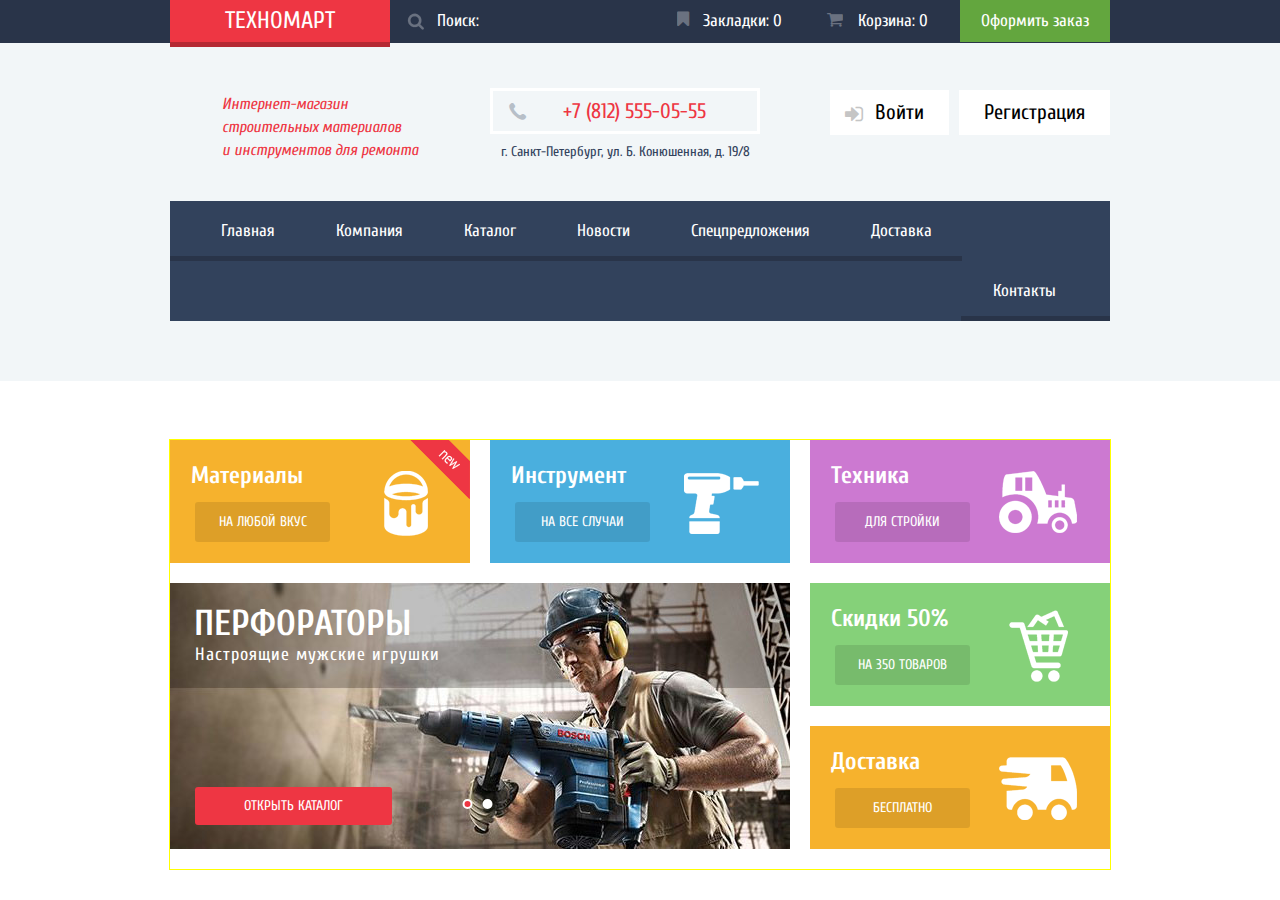
==== index.html @ 1c97a92c "Finished slider" ====
<!DOCTYPE html>
<html lang="ru">
<head>
	<meta charset="UTF-8">
	<link rel="stylesheet" href="css/style.css">
	<link rel="stylesheet" href="icons/css/icons.css">
	<link href="https://fonts.googleapis.com/css?family=Cuprum:400,400i,700&amp;subset=cyrillic" rel="stylesheet"> 
	<title>Technomart</title>
</head>
<body>
	<header class="page-header">
		<div class="header-top">
			<div class="container clearfix">
				<div class="logo"><a class="btn-red">ТЕХНОМАРТ</a></div>
				<div class="search">
					<form action="http://echo.htmlacademy.ru" method="get">
						<input type="search" name="search" placeholder="Поиск:">
					</form>
				</div>
				<div class="order fr-item"><a href="#">Оформить заказ</a></div>
				<div class="cart fr-item"><a href="#">Корзина: 0</a></div>
				<div class="bookmarks fr-item"><a href="#">Закладки: 0</a></div>
			</div>
		</div>
		<div class="header-bottom">
			<div class="container">
				<div class="header-middle clearfix">
					<div class="header-description">
						<p>Интернет-магазин строительных материалов <br> и инструментов для ремонта</p>
					</div>
					<div class="header-contacts">
						<div class="phone">+7 (812) 555-05-55</div>
						<div class="adress">г. Санкт-Петербург, ул. Б. Конюшенная, д. 19/8</div>
					</div>
					<div class="user-block clearfix">
						<a href="#" class="login">Войти</a>
						<a href="#" class="registration">Регистрация</a>
					</div>
				</div>
				<nav class="main-menu">
					<ul class="clearfix">
						<li><a href="#">Главная</a></li>
						<li><a href="#">Компания</a></li>
						<li><a href="#">Каталог</a></li>
						<li><a href="#">Новости</a></li>
						<li><a href="#">Спецпредложения</a></li>
						<li><a href="#">Доставка</a></li>
						<li><a href="#">Контакты</a></li>
					</ul>
				</nav>
			</div>
		</div>
	</header>
	<main>
		<div class="container">
			<div class="content-items">
				<div class="content-item item-materials new">
					<h3 class="item-title">Материалы</h3>
					<a href="#" class="btn-items">На любой вкус</a>
				</div>
				<div class="content-item item-tools">
					<h3 class="item-title">Инструмент</h3>
					<a href="#" class="btn-items">На все случаи</a>
				</div>
				<div class="content-item item-machinery">
					<h3 class="item-title">Техника</h3>
					<a href="#" class="btn-items">Для стройки</a>
				</div>
				<div class="clearfix">
					<div class="slider">
						<input type="radio" name="slider" id="slider-1" checked>
						<div class="slider-block slider-1">
							<h3 class="slider-title">Перфораторы</h3>
							<div class="slider-description">Настpоящие мужские игрушки</div>
							<a href="#" class="btn-red btn-catalog">Открыть каталог</a>
						</div>
						<input type="radio" name="slider" id="slider-2">
						<div class="slider-block slider-2">
							<h3 class="slider-title">Дрели</h3>
							<div class="slider-description">Соседям на радость</div>
							<a href="#" class="btn-red btn-catalog">Открыть каталог</a>
						</div>
						<div class="slider-controls">
							<label class="label-1" for="slider-1"></label>
							<label class="label-2" for="slider-2"></label>
						</div>
					</div>
					<div class="content-right">
						<div class="content-item item-discounts">
							<h3 class="item-title">Скидки 50%</h3>
							<a href="#" class="btn-items">На 350 товаров</a>
						</div>
						<div class="content-item item-delivery">
							<h3 class="item-title">Доставка</h3>
							<a href="#" class="btn-items">Бесплатно</a>
						</div>
					</div>
				</div>
			</div>
		</div>
	</main>
</body>
</html>
---- css/style.css ----
body {
	font-family: "Cuprum", "Arial", sans-serif;
	margin: 0;
}

* {
	box-sizing: border-box;
}

i {font-size: 16px;}

.clearfix::after {
	content: "";
	display: table;
	clear: both;
}

.container {
	width: 960px;
	padding: 0 10px;
	margin: 0 auto;
}

.header-top {
	background-color: #293449;
	color: #fff;
	font-size: 17px;
	line-height: 42px;
}

.header-top a {
	display: block;
	color: #fff;
	text-decoration: none;
}

.logo {
	float: left;
}

.logo a {
	position: relative;
	font-size: 24px;
	line-height: 42px;
	width: 220px;
}

.btn-red {
	display: block;
	text-decoration: none;
	background-color: #ee3643;
	color: #fff;
	text-transform: uppercase;
	text-align: center;
	vertical-align: middle;
}

.btn-red:hover {
	background-color: #ca2c37;
}

.btn-red:active {
	background-color: #ba2732;
}

.logo a::after {
	content: "";
	position: absolute;
	left: 0;
	bottom: -5px;
	height: 5px;
	width: 100%;
	background-color: #b52933;
}

.logo a:hover:after {
	background-color: #9a212a;
}

.logo a:active:after {
	background-color: #8e1e26;
}

::-webkit-input-placeholder {color:#fff; font-family: "Cuprum", "Arial", sans-serif; font-size: 17px;}
::-moz-placeholder          {color:#fff; font-family: "Cuprum", "Arial", sans-serif; font-size: 17px;}
:-moz-placeholder           {color:#fff; font-family: "Cuprum", "Arial", sans-serif; font-size: 17px;}
:-ms-input-placeholder      {color:#fff; font-family: "Cuprum", "Arial", sans-serif; font-size: 17px;}

.search {
	position: relative;
	float: left;
	width: 270px;
	font-size: 17px;
	line-height: 42px;
}

.search input {
	background-color: #293449;
	background-image: url(../img/icon-search.png);
	background-repeat: no-repeat;
	background-position: 17px 12px;
	color: #fff;
	border: none;
	padding-left: 47px;
	width: 100%;
	line-height: 40px;
}

.search input:hover {
	background-color: #212a3a;
	background-image: url(../img/icon-search-hover.png);
}

.search input:focus {
	background-color: #fff;
	background-image: url(../img/icon-search-focus.png);
	color:#000;
}

.fr-item {
	float: right;
	width: 150px;
}

.fr-item a {
	padding-left: 43px;
	position: relative;
}

.cart a {
	padding-left: 48px;
}

.fr-item a:hover {
	background-color: #212a3a;
}

.fr-item a:active {
	color: #8b8e94;
	background-color: #161d29; 
}

.fr-item a::before {
	font-family: icons;
	content: "";
	position: absolute;
	left: 17px;
	top: 50%;
	transform: translateY(-53%);
	opacity: 0.3;
}

.fr-item a:hover:before {
	opacity: 1;
}

.fr-item a:active:before {
	opacity: 0.5;
}

.cart a::before {
	content: "\e802";
}

.bookmarks a::before {
	content: "\e801";
}

.order a {
	background-color: #63a63e;
	text-align: center;
	padding: 0;
}

.order a:hover {
	background-color: #5fbb2d;
}

.order a:active {
	background-color: #518534;
	color: #a4bf94;
}

.header-bottom {
	background-color: #f2f6f8;
	padding-bottom: 60px;
}

.header-middle {
	padding: 50px 0px 39px 52px;
}

.header-description {
	float: left;
	width: 205px;
	color: #ee3643;
	font-style: italic;
	line-height: 23px;
	font-size: 16px;
	margin-right: 63px;
}

.header-description p {
	margin: 0;
}

.header-contacts {
	float: left;
	width: 270px;
	margin-top: -5px;
}

.header-contacts .phone {
	position: relative;
	font-size: 21px;
	color: #ee3643;
	line-height: 40px;
	border: 3px solid #fff;
	padding-left: 70px;
}

.header-contacts .phone::before {
	position: absolute;
	top: 50%;
	transform: translateY(-50%) rotate(90deg);
	left: 15px;
	font-family: icons;
	content: "\e803";
	color: #b7bfc8;
}

.header-contacts .adress {
	font-size: 14px;
	color: #32425c;
	text-align: center;
	margin-top: 9px;
}

.user-block {
	float: right;
}

.user-block a {
	display: block;
	text-decoration: none;
	padding: 0 25px;
	color: #000;
	background-color: #fff;
	font-size: 21px;
	line-height: 45px;
	margin-top: -3px;
}

.user-block .login {
	position: relative;
	float: left;
	margin-right: 10px;
	padding-left: 45px;
}

.user-block a:hover {
	color: #ee3643;
}

.user-block a:active {
	color: #c5c5c5;
}

.user-block .login::before {
	position: absolute;
	top: 50%;
	transform: translateY(-50%);
	left: 15px;
	font-family: icons;
	content: "\e804";
	color: #c5c5c5;
}

.user-block .login:hover:before {
	color: #32425c;
}

.user-block .login:active:before {
	color: #c5c5c5;
}

.user-block .registration {
	float: right;
}

.main-menu ul {
	list-style: none;
	margin: 0;
	padding: 0;
	background-color: #32425c;
}

.main-menu li {
	float: left;
}

.main-menu li:last-of-type {
	float: right;
}

.main-menu a {
	display: block;
	text-decoration: none;
	padding-left:31px;
	padding-right:30px;
	font-size: 17px;
	line-height: 60px;
	background-color: #32425c;
	color: #fff;
	box-shadow: inset 0 -5px 0 #293449;
}

.main-menu a:hover {
	background-color: #293449;
}

.main-menu a:active {
	background-color: #1d2739;
	color: #f1f2f4;
}

.main-menu li:first-of-type a {
	padding-left: 51px;
}

.main-menu li:last-of-type a {
	padding-right: 54px;
	padding-left: 32px;
}

.content-items {
	outline: 1px solid yellow;
	font-size: 0;
	margin-top: 59px;
}

.content-item {
	display: inline-block;
	vertical-align: top;
	width: 300px;
	height: 123px;
	color: #fff;
	margin-right: 20px;
	margin-bottom: 20px;
	padding-top: 22px;
}

.content-item:nth-of-type(3n) {
	margin-right: 0;
	margin-bottom: 0;
}

.item-title {
	font-size: 24px;
	margin-top: 0px;
	margin-left: 21px;
	margin-bottom: 13px;
	font-weight: bold;
}

.btn-items {
	width: 135px;
	font-size: 14px;
	line-height: 40px;
	text-transform: uppercase;
	text-decoration: none;
	text-align: center;
	display: block;
	margin-left: 25px;
	color: #fff;
	background-color: rgba(0,0,0,0.1);
	border-radius: 3px;
}

.btn-items:hover {
	background-color: rgba(0,0,0,0.2);
}
.btn-items:active {
	background-color: rgba(0,0,0,0.3);
}

.item-materials {
	position: relative;
	background-color: #f6b22d;
	background-image: url("../img/materials.png");
	background-repeat: no-repeat;
	background-position: 214px 31px;
}

.item-tools {
	background-color: #4aafde;
	background-image: url("../img/tools.png");
	background-repeat: no-repeat;
	background-position: 194px 33px;
}

.item-machinery {
	background-color: #cc79d1;
	background-image: url("../img/machinery.png");
	background-repeat: no-repeat;
	background-position: 189px 31px;
}

.item-delivery {
	background-color: #f6b22d;
	background-image: url("../img/delivery.png");
	background-repeat: no-repeat;
	background-position: 189px 31px;
}

.item-discounts {
	background-color: #85d179;
	background-image: url("../img/discounts.png");
	background-repeat: no-repeat;
	background-position: 199px 27px;
}

.new::after {
	content: "";
	position: absolute;
	width: 60px;
	height: 59px;
	background-image: url("../img/new.png");
	top: 0;
	right: 0;
}

.slider {
	position: relative;
	float: left;
	width: 620px;
	height: 266px;
	margin-right: 0;
	color: #fff;
}

.slider-title {
	font-size: 36px;
	font-weight: bold;
	margin: 0;
	text-transform: uppercase;
	padding-top: 20px;
	margin-left: 24px;
}

.slider-description {
	font-size: 18px;
	margin-left: 25px;
	letter-spacing: 1px;
}

.slider-block {
	width: 620px;
	height: 266px;
	display: none;
}

.slider-1 {
	background-image: url("../img/slider-1.jpg");
}

.slider-2 {
	background-image: url("../img/slider-2.jpg");
}

.btn-catalog {
	display: block;
	font-size: 14px;
	width: 197px;
	margin-left: 25px;
	margin-bottom: 25px;
	line-height: 38px;
	border-radius: 3px;
	margin-top: 122px;
}

.slider input[type="radio"] {
	display: none;
}

.slider input[type="radio"]:checked + .slider-block {
	display: block;
}

.slider-controls {
	position: absolute;
	font-size: 20px;
	color: #fff;
	bottom: 35px;
	left: 50%;
	transform: translateX(-50%);
}

.slider-controls label {
	display: inline-block;
	width: 10px;
	height: 10px;
	margin-right: 5px;
	border-radius: 50%;
	background-color: #fff;
	border: 2px solid #fff;
}

#slider-1:checked ~ .slider-controls .label-1 {
	background-color: #ee3643;
}

#slider-2:checked ~ .slider-controls .label-2 {
	background-color: #ee3643;
}

.content-right {
	float: right;
}

.content-right .content-item {
	margin-right: 0;
	display: block;
}
---- icons/css/icons.css ----
@font-face {
  font-family: 'icons';
  src: url('../font/icons.eot?77567282');
  src: url('../font/icons.eot?77567282#iefix') format('embedded-opentype'),
       url('../font/icons.woff2?77567282') format('woff2'),
       url('../font/icons.woff?77567282') format('woff'),
       url('../font/icons.ttf?77567282') format('truetype'),
       url('../font/icons.svg?77567282#icons') format('svg');
  font-weight: normal;
  font-style: normal;
}
/* Chrome hack: SVG is rendered more smooth in Windozze. 100% magic, uncomment if you need it. */
/* Note, that will break hinting! In other OS-es font will be not as sharp as it could be */
/*
@media screen and (-webkit-min-device-pixel-ratio:0) {
  @font-face {
    font-family: 'icons';
    src: url('../font/icons.svg?77567282#icons') format('svg');
  }
}
*/
 
 [class^="icon-"]:before, [class*=" icon-"]:before {
  font-family: "icons";
  font-style: normal;
  font-weight: normal;
  speak: none;
 
  display: inline-block;
  text-decoration: inherit;
  width: 1em;
  margin-right: .2em;
  text-align: center;
  /* opacity: .8; */
 
  /* For safety - reset parent styles, that can break glyph codes*/
  font-variant: normal;
  text-transform: none;
 
  /* fix buttons height, for twitter bootstrap */
  line-height: 1em;
 
  /* Animation center compensation - margins should be symmetric */
  /* remove if not needed */
  margin-left: .2em;
 
  /* you can be more comfortable with increased icons size */
  /* font-size: 120%; */
 
  /* Font smoothing. That was taken from TWBS */
  -webkit-font-smoothing: antialiased;
  -moz-osx-font-smoothing: grayscale;
 
  /* Uncomment for 3D effect */
  /* text-shadow: 1px 1px 1px rgba(127, 127, 127, 0.3); */
}
 
.icon-search:before { content: '\e800'; } /* '' */
.icon-bookmark:before { content: '\e801'; } /* '' */
.icon-cart:before { content: '\e802'; } /* '' */
.icon-phone:before { content: '\e803'; } /* '' */
.icon-login:before { content: '\e804'; } /* '' */
.icon-user:before { content: '\e805'; } /* '' */
.icon-check:before { content: '\e806'; } /* '' */
.icon-left:before { content: '\e807'; } /* '' */
.icon-right:before { content: '\e808'; } /* '' */
.icon-facebook:before { content: '\f09a'; } /* '' */
.icon-vk:before { content: '\f189'; } /* '' */
.icon-instagram:before { content: '\f31e'; } /* '' */
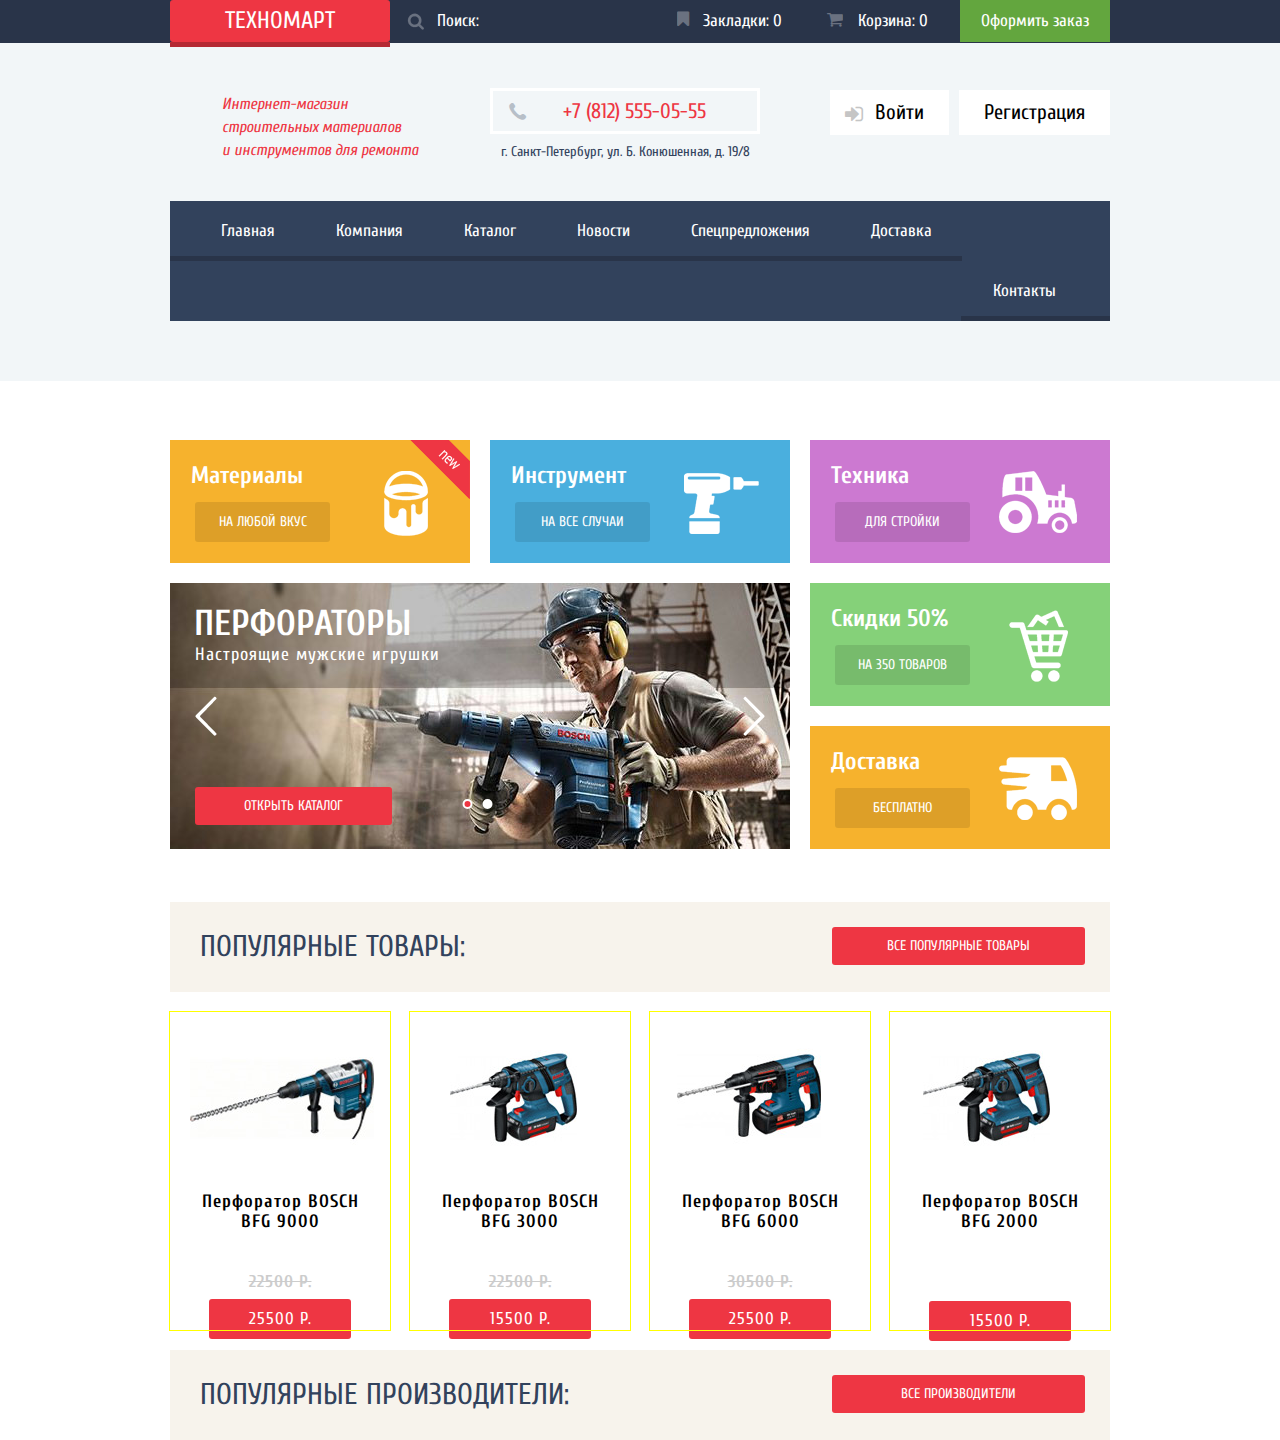
==== commit 9f77d2c3: "finished popular-goods" ====
--- a/index.html
+++ b/index.html
@@ -84,6 +84,10 @@
 							<label class="label-1" for="slider-1"></label>
 							<label class="label-2" for="slider-2"></label>
 						</div>
+						<div class="side-controls">
+							<label class="arrow-left" for="slider-1"></label>
+							<label class="arrow-right" for="slider-2"></label>
+						</div>
 					</div>
 					<div class="content-right">
 						<div class="content-item item-discounts">
@@ -97,6 +101,44 @@
 					</div>
 				</div>
 			</div>
+			<div class="popular-goods">
+				<header class="popular-header clearfix">
+					<h3 class="popular-title">Популярные товары:</h3>
+					<a href="#" class="btn-red btn-popular">Все популярные товары</a>
+				</header>
+				<div class="goods-container">
+					<div class="goods-item">
+						<img src="img/bfg-9000.jpg" alt="bfg-9000" width="184" height="164">
+						<h3 class="item-caption">Перфоратор BOSCH BFG 9000</h3>
+						<div class="price-old">22500 Р.</div>
+						<a href="#" class="btn-red price-new">25500 Р.</a>
+					</div>
+					<div class="goods-item">
+						<img src="img/bfg-3000.jpg" alt="bfg-3000" width="127" height="112">
+						<h3 class="item-caption">Перфоратор BOSCH BFG 3000</h3>
+						<div class="price-old">22500 Р.</div>
+						<a href="#" class="btn-red price-new">15500 Р.</a>
+					</div>
+					<div class="goods-item">
+						<img src="img/bfg-6000.jpg" alt="bfg-6000" width="144" height="128">
+						<h3 class="item-caption">Перфоратор BOSCH BFG 6000</h3>
+						<div class="price-old">30500 Р.</div>
+						<a href="#" class="btn-red price-new">25500 Р.</a>
+					</div>
+					<div class="goods-item">
+						<img src="img/bfg-2000.jpg" alt="bfg-2000" width="127" height="112">
+						<h3 class="item-caption">Перфоратор BOSCH BFG 2000</h3>
+						<div class="price-old"></div>
+						<a href="#" class="btn-red price-new">15500 Р.</a>
+					</div>
+				</div>
+			</div>
+			<div class="popular-producers">
+				<header class="popular-header clearfix">
+					<h3 class="popular-title">Популярные производители:</h3>
+					<a href="#" class="btn-red btn-popular">Все производители</a>
+				</header>
+			</div>
 		</div>
 	</main>
 </body>
--- a/css/style.css
+++ b/css/style.css
@@ -53,6 +53,7 @@
 	text-transform: uppercase;
 	text-align: center;
 	vertical-align: middle;
+	border-radius: 3px;
 }
 
 .btn-red:hover {
@@ -334,7 +335,6 @@
 }
 
 .content-items {
-	outline: 1px solid yellow;
 	font-size: 0;
 	margin-top: 59px;
 }
@@ -521,4 +521,133 @@
 .content-right .content-item {
 	margin-right: 0;
 	display: block;
-}+}
+
+.side-controls label {
+	position: absolute;
+	top: 50%;
+	transform: translateY(-50%);
+	width: 22px;
+	height: 40px;
+	cursor: pointer;
+}
+
+.arrow-left {
+	left: 25px;
+	background-image: url(../img/icon-left.png);
+}
+
+.arrow-right {
+	right: 25px;
+	background-image: url(../img/icon-right.png);
+}
+
+.popular-goods {
+	margin-top: 33px;
+}
+
+.popular-header {
+	background-color: #f7f3ec;
+}
+
+.popular-title {
+	float: left;
+	line-height: 90px;
+	font-size: 30px;
+	font-weight: normal;
+	color: #32425c;
+	margin: 0 30px;
+	text-transform: uppercase;
+}
+
+.btn-popular {
+	float: right;
+	margin-right: 25px;
+	line-height: 38px;
+	margin-top: 25px;
+	width: 253px;
+	font-size: 14px;
+}
+
+.goods-container {
+	font-size: 0;
+}
+
+.goods-item {
+	position: relative;
+	display: inline-block;
+	vertical-align: top;
+	width: 220px;
+	height: 318px;
+	margin: 20px;
+	margin-left: 0;
+	outline: 1px solid yellow;
+}
+
+.goods-item:nth-of-type(4n) {
+	margin-right: 0;
+}
+
+.goods-item img {
+	position: absolute;
+}
+
+.goods-item:nth-of-type(1) img {
+	top: 5px;
+	left: 20px;
+}
+
+.goods-item:nth-of-type(2) img {
+	top: 30px;
+	left: 40px;
+}
+
+.goods-item:nth-of-type(3) img {
+	top: 20px;
+	left: 27px;
+}
+
+.goods-item:nth-of-type(4) img {
+	top: 30px;
+	left: 33px;
+}
+
+.item-caption {
+	margin-top: 180px;
+	font-size: 18px;
+	line-height: 20px;
+	width: 160px;
+	margin-left: auto;
+	margin-right: auto;
+	text-align: center;
+	font-weight: bold;
+	letter-spacing: 1px;
+	margin-bottom: 10px;
+	padding: 0;
+}
+
+.item-caption:last-of-type {
+	margin-bottom: 40px;
+}
+
+.price-old {
+	font-size: 17px;
+	text-decoration: line-through;
+	text-align: center;
+	letter-spacing: 1px;
+	color: #ccc;
+	font-weight: bold;
+	margin-bottom: 8px;
+}
+
+.price-new {
+	font-size: 17px;
+	width: 142px;
+	line-height: 40px;
+	margin: 0 auto;
+	letter-spacing: 1px;
+}
+
+.goods-item:nth-of-type(4) .price-new {
+	margin-top: 69px;
+}
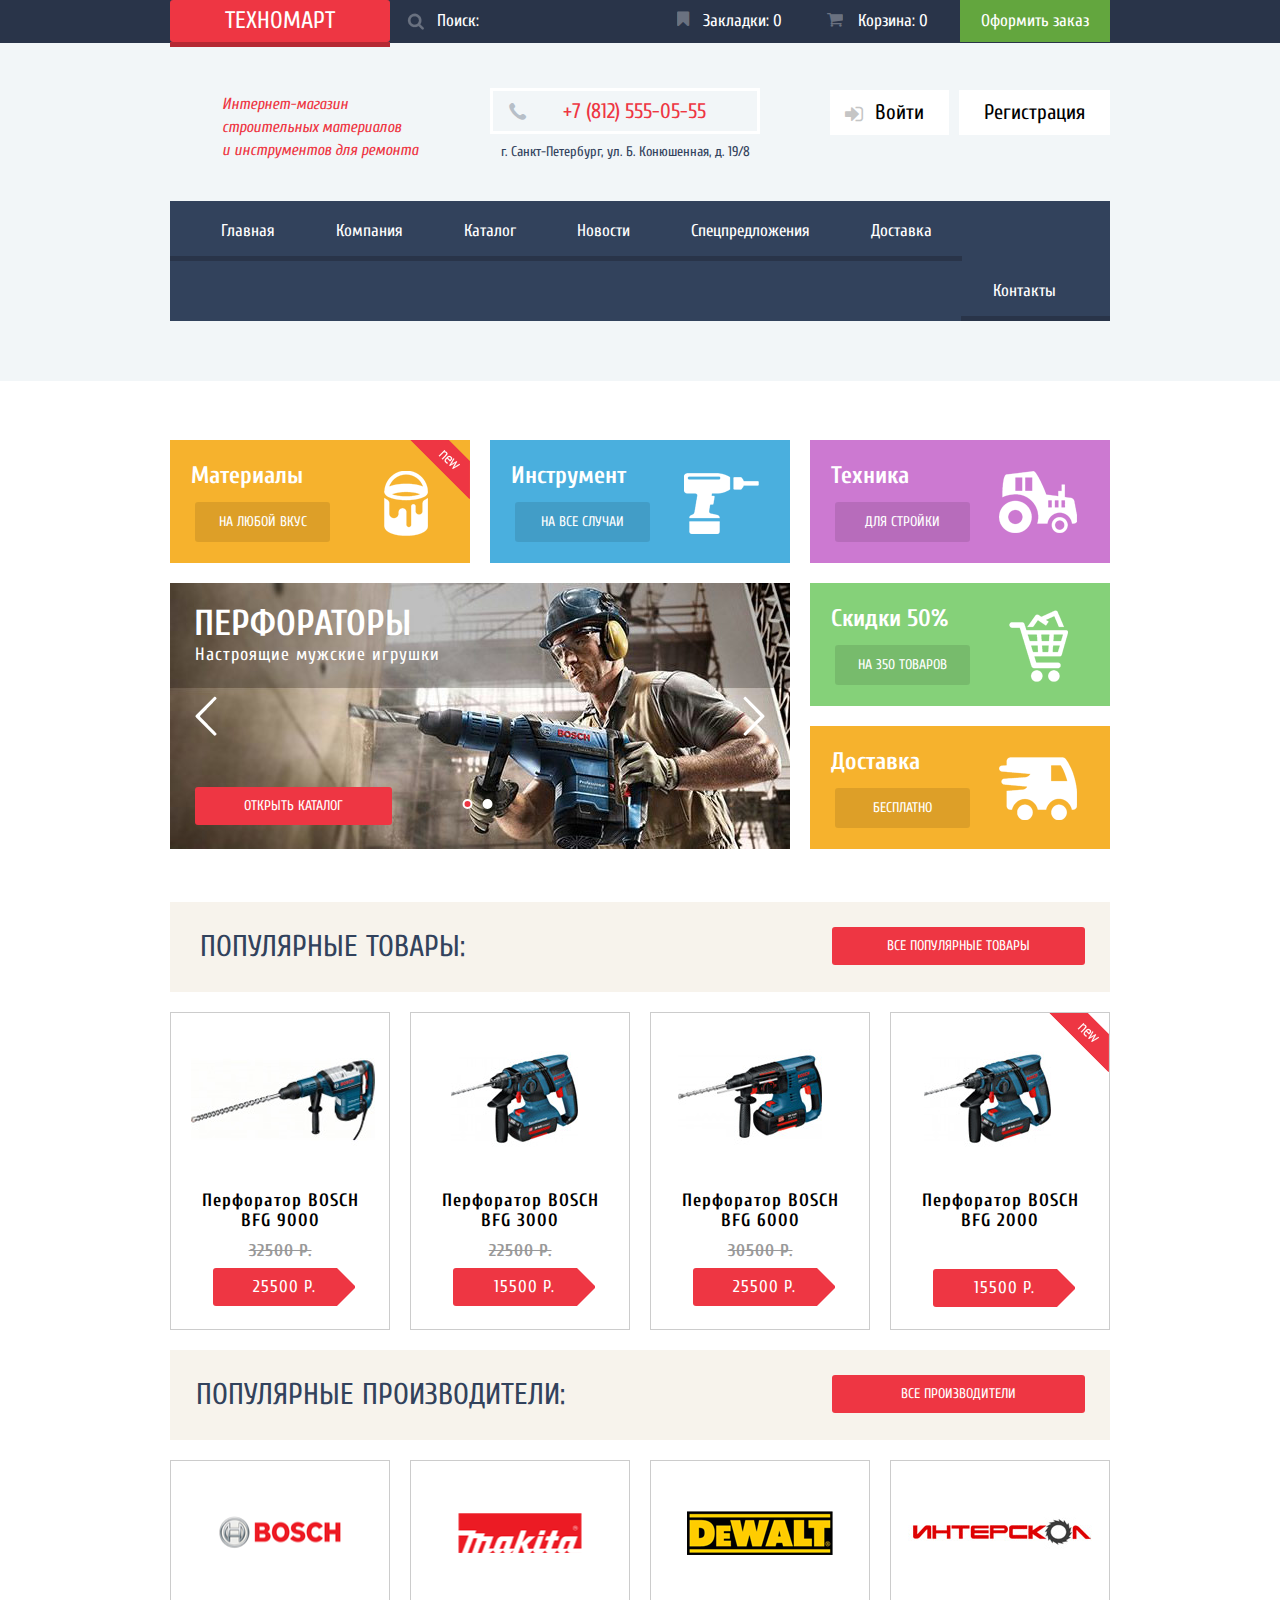
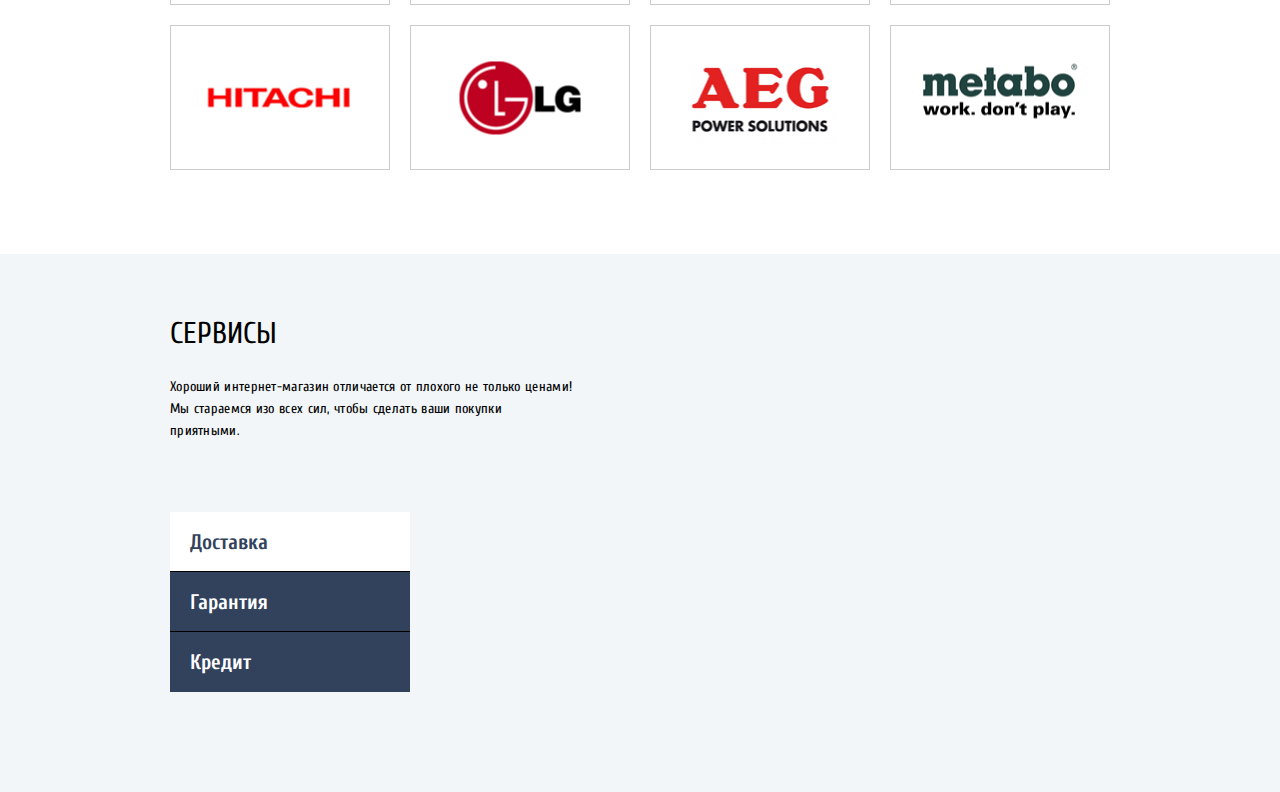
==== commit a6dec625: "finished .popular-producers. Faced the problem with services tabs" ====
--- a/index.html
+++ b/index.html
@@ -108,24 +108,40 @@
 				</header>
 				<div class="goods-container">
 					<div class="goods-item">
+						<div class="btns-container">
+							<a href="#" class="btn btn-buy">Купить</a>
+							<a href="#" class="btn btn-bookmark">В закладки</a>
+						</div>
 						<img src="img/bfg-9000.jpg" alt="bfg-9000" width="184" height="164">
 						<h3 class="item-caption">Перфоратор BOSCH BFG 9000</h3>
-						<div class="price-old">22500 Р.</div>
+						<div class="price-old">32500 Р.</div>
 						<a href="#" class="btn-red price-new">25500 Р.</a>
 					</div>
 					<div class="goods-item">
+						<div class="btns-container">
+							<a href="#" class="btn btn-buy">Купить</a>
+							<a href="#" class="btn btn-bookmark">В закладки</a>
+						</div>
 						<img src="img/bfg-3000.jpg" alt="bfg-3000" width="127" height="112">
 						<h3 class="item-caption">Перфоратор BOSCH BFG 3000</h3>
 						<div class="price-old">22500 Р.</div>
 						<a href="#" class="btn-red price-new">15500 Р.</a>
 					</div>
 					<div class="goods-item">
+						<div class="btns-container">
+							<a href="#" class="btn btn-buy">Купить</a>
+							<a href="#" class="btn btn-bookmark">В закладки</a>
+						</div>
 						<img src="img/bfg-6000.jpg" alt="bfg-6000" width="144" height="128">
 						<h3 class="item-caption">Перфоратор BOSCH BFG 6000</h3>
 						<div class="price-old">30500 Р.</div>
 						<a href="#" class="btn-red price-new">25500 Р.</a>
 					</div>
-					<div class="goods-item">
+					<div class="goods-item new">
+						<div class="btns-container">
+							<a href="#" class="btn btn-buy">Купить</a>
+							<a href="#" class="btn btn-bookmark">В закладки</a>
+						</div>
 						<img src="img/bfg-2000.jpg" alt="bfg-2000" width="127" height="112">
 						<h3 class="item-caption">Перфоратор BOSCH BFG 2000</h3>
 						<div class="price-old"></div>
@@ -138,6 +154,48 @@
 					<h3 class="popular-title">Популярные производители:</h3>
 					<a href="#" class="btn-red btn-popular">Все производители</a>
 				</header>
+				<div class="brands-container">
+					<a class="brand" href="#"><img src="img/bosch.png" alt="Bosch"></a>
+					<a class="brand" href="#"><img src="img/Makita.png" alt="Makita"></a>
+					<a class="brand" href="#"><img src="img/DeWALT.png" alt="DeWalt"></a>
+					<a class="brand" href="#"><img src="img/Интерскол.png" alt="Интерскол"></a>
+					<a class="brand" href="#"><img src="img/Hitachi.png" alt="Hitachi"></a>
+					<a class="brand" href="#"><img src="img/LG.png" alt="LG"></a>
+					<a class="brand" href="#"><img src="img/AEG.png" alt="AEG"></a>
+					<a class="brand" href="#"><img src="img/Metabo.png" alt="Metabo"></a>
+				</div>
+			</div>
+		</div>
+		<div class="services">
+			<div class="container">
+				<h2 class="services-title">СЕРВИСЫ</h2>
+				<p class="services-description">Хороший интернет-магазин отличается от плохого не только ценами! Мы стараемся изо всех сил, чтобы сделать ваши покупки приятными.</p>
+				<div class="clearfix">
+					<div class="service-tabs">
+						<input type="radio" name="tabs" id="tab-nav-1" checked>
+						<label for="tab-nav-1">Доставка</label>
+						<input type="radio" name="tabs" id="tab-nav-2">
+						<label for="tab-nav-2">Гарантия</label>
+						<input type="radio" name="tabs" id="tab-nav-3">
+						<label for="tab-nav-3">Кредит</label>
+					</div>
+					<div class="tabs-content">
+						<div class="tab-content">
+							<h3 class="service-title">Доставка</h3>
+							<p class="service-description">Мы с удовольствием доставим ваш товар прямо  к вашему подъезду совершенно бесплатно! Ведь мы неплохо заработаем, поднимая его на ваш этаж!</p>
+						</div>
+						<div class="tab-content">
+							<h3 class="service-title">Гарантия</h3>
+							<p class="service-description">Если купленный у нас товар поломается или заискрит, а также в случае пожара, спровоцированного его возгаранием,  вы всегда можете быть
+							уверены в нашей гарантии. Мы обменяем сгоревший товар на новый. Дом уж восстановите как-нибудь сами.
+							</p>
+						</div>
+						<div class="tab-content">
+							<h3 class="service-title">Кредит</h3>
+							<p class="service-description">Залезть в долговую яму стало проще! Кредитные консультанты придут вам на помощь.</p>
+						</div>
+					</div>
+				</div>
 			</div>
 		</div>
 	</main>
--- a/css/style.css
+++ b/css/style.css
@@ -581,7 +581,7 @@
 	height: 318px;
 	margin: 20px;
 	margin-left: 0;
-	outline: 1px solid yellow;
+	border: 1px solid #ccc;
 }
 
 .goods-item:nth-of-type(4n) {
@@ -613,7 +613,7 @@
 }
 
 .item-caption {
-	margin-top: 180px;
+	margin-top: 178px;
 	font-size: 18px;
 	line-height: 20px;
 	width: 160px;
@@ -626,8 +626,8 @@
 	padding: 0;
 }
 
-.item-caption:last-of-type {
-	margin-bottom: 40px;
+.goods-item:last-of-type .item-caption{
+	margin-bottom: 38px;
 }
 
 .price-old {
@@ -635,19 +635,223 @@
 	text-decoration: line-through;
 	text-align: center;
 	letter-spacing: 1px;
-	color: #ccc;
+	color: #999999;
 	font-weight: bold;
 	margin-bottom: 8px;
 }
 
 .price-new {
+	position: relative;
 	font-size: 17px;
 	width: 142px;
-	line-height: 40px;
-	margin: 0 auto;
+	line-height: 38px;
+	margin-left: 42px;
 	letter-spacing: 1px;
 }
 
-.goods-item:nth-of-type(4) .price-new {
-	margin-top: 69px;
-}
+.price-new::after {
+	content: "";
+	position: absolute;
+	right: -19.5px;
+	top: 0;
+	border: 19.5px solid white;
+	border-left-color: transparent;
+}
+
+.goods-item:hover img {
+	display: none;
+}
+
+.goods-item:hover {
+	box-shadow: 0 10px 13px 0 #666;
+}
+
+.btns-container {
+	display: none;
+	position: absolute;
+	top: 43px;
+	left: 50%;
+	transform: translateX(-50%);
+}
+
+.btn {
+	display: block;
+	width: 135px;
+	line-height: 38px;
+	font-size: 14px;
+	text-transform: uppercase;
+	text-decoration: none;
+	text-align: center;
+	border-radius: 3px;
+}
+
+.btn-buy {
+	position: relative;
+	background-color: #63a63e;
+	box-shadow: inset 0 -3px 0 #367315;
+	color: #fff;
+	margin-bottom: 7px;
+}
+
+.btn-buy::before {
+	position: absolute;
+	top: -2px;
+	left: 12px;
+	font-family: icons;
+	content: "\e802";
+	font-size: 17px;
+	color: #ccc;
+}
+
+.btn-buy:hover {
+	background-color: #5fbb2d;
+}
+
+.btn-buy:hover:before {
+	color: #fff;
+}
+
+.btn-buy:active {
+	background-color: #518534;
+	box-shadow: none;
+}
+
+.btn-bookmark {
+	border: 3px solid #63a63e;
+	color: #32425c;
+}
+
+.btn-bookmark:hover {
+	border-color: #32425c;
+}
+
+.btn-bookmark:active {
+	border-color: #c1c6ce;
+	color: #c1c6ce;
+}
+
+.goods-item:hover .btns-container {
+	display: block;
+}
+
+.popular-producers .popular-title {
+	margin-left: 26px;
+}
+
+.brands-container {
+	font-size: 0;
+	margin-bottom: 84px;
+}
+
+.brand {
+	position: relative;
+	display: inline-block;
+	vertical-align: top;
+	width: 220px;
+	height: 145px;
+	margin: 20px;
+	margin-left: 0;
+	margin-bottom: 0;
+	border: 1px solid #ccc;
+}
+
+.brand:nth-of-type(4n) {
+	margin-right: 0;
+}
+
+.brand img {
+	position: absolute;
+	top: 50%;
+	left: 50%;
+	transform: translate(-50%,-50%);
+}
+
+.brand:nth-of-type(4n) img {
+	top: 65px;
+}
+
+.brand:hover {
+	box-shadow: 0 10px 15px 0 #666;
+}
+
+.brand:active {
+	opacity: 0.5;
+}
+
+.services {
+	background-color: #f2f6f8;
+	padding-top: 37px;
+	padding-bottom: 100px;
+}
+
+.services-title {
+	font-size: 30px;
+	font-weight: normal;
+}
+
+.services-description {
+	width: 404px;
+	font-size: 14px;
+	line-height: 22px;
+	letter-spacing: 0.3px;
+	margin-bottom: 70px;
+}
+
+.service-tabs {
+	float: left;
+}
+
+.service-tabs > input {
+	display: none;
+}
+
+.service-tabs label {
+	display: block;
+	width: 240px;
+	height: 60px;
+	padding: 0 20px;
+	line-height: 60px;
+	font-size: 21px;
+	font-weight: bold;
+	color: #fff;
+	background-color: #32425c;
+	border-bottom: 1px solid #000;
+}
+
+.service-tabs label:last-of-type {
+	border-bottom: none;
+}
+
+.service-tabs label:hover {
+	background-color: #293449;
+}
+
+.service-tabs > input:checked + label {
+	background-color: #fff;
+	color: #32425c;
+}
+
+.tabs-content {
+	position: relative;
+	float: right;
+	width: 624px;
+}
+
+.tabs-content div {
+	position: absolute;
+	width: 624px;
+	opacity: 0;
+}
+
+#tab-nav-1:checked ~ .tabs-content div:nth-of-type(1),
+#tab-nav-2:checked ~ .tabs-content div:nth-of-type(2),
+#tab-nav-3:checked ~ .tabs-content div:nth-of-type(3) {
+	opacity: 1;
+}
+
+
+
+
+
+
+
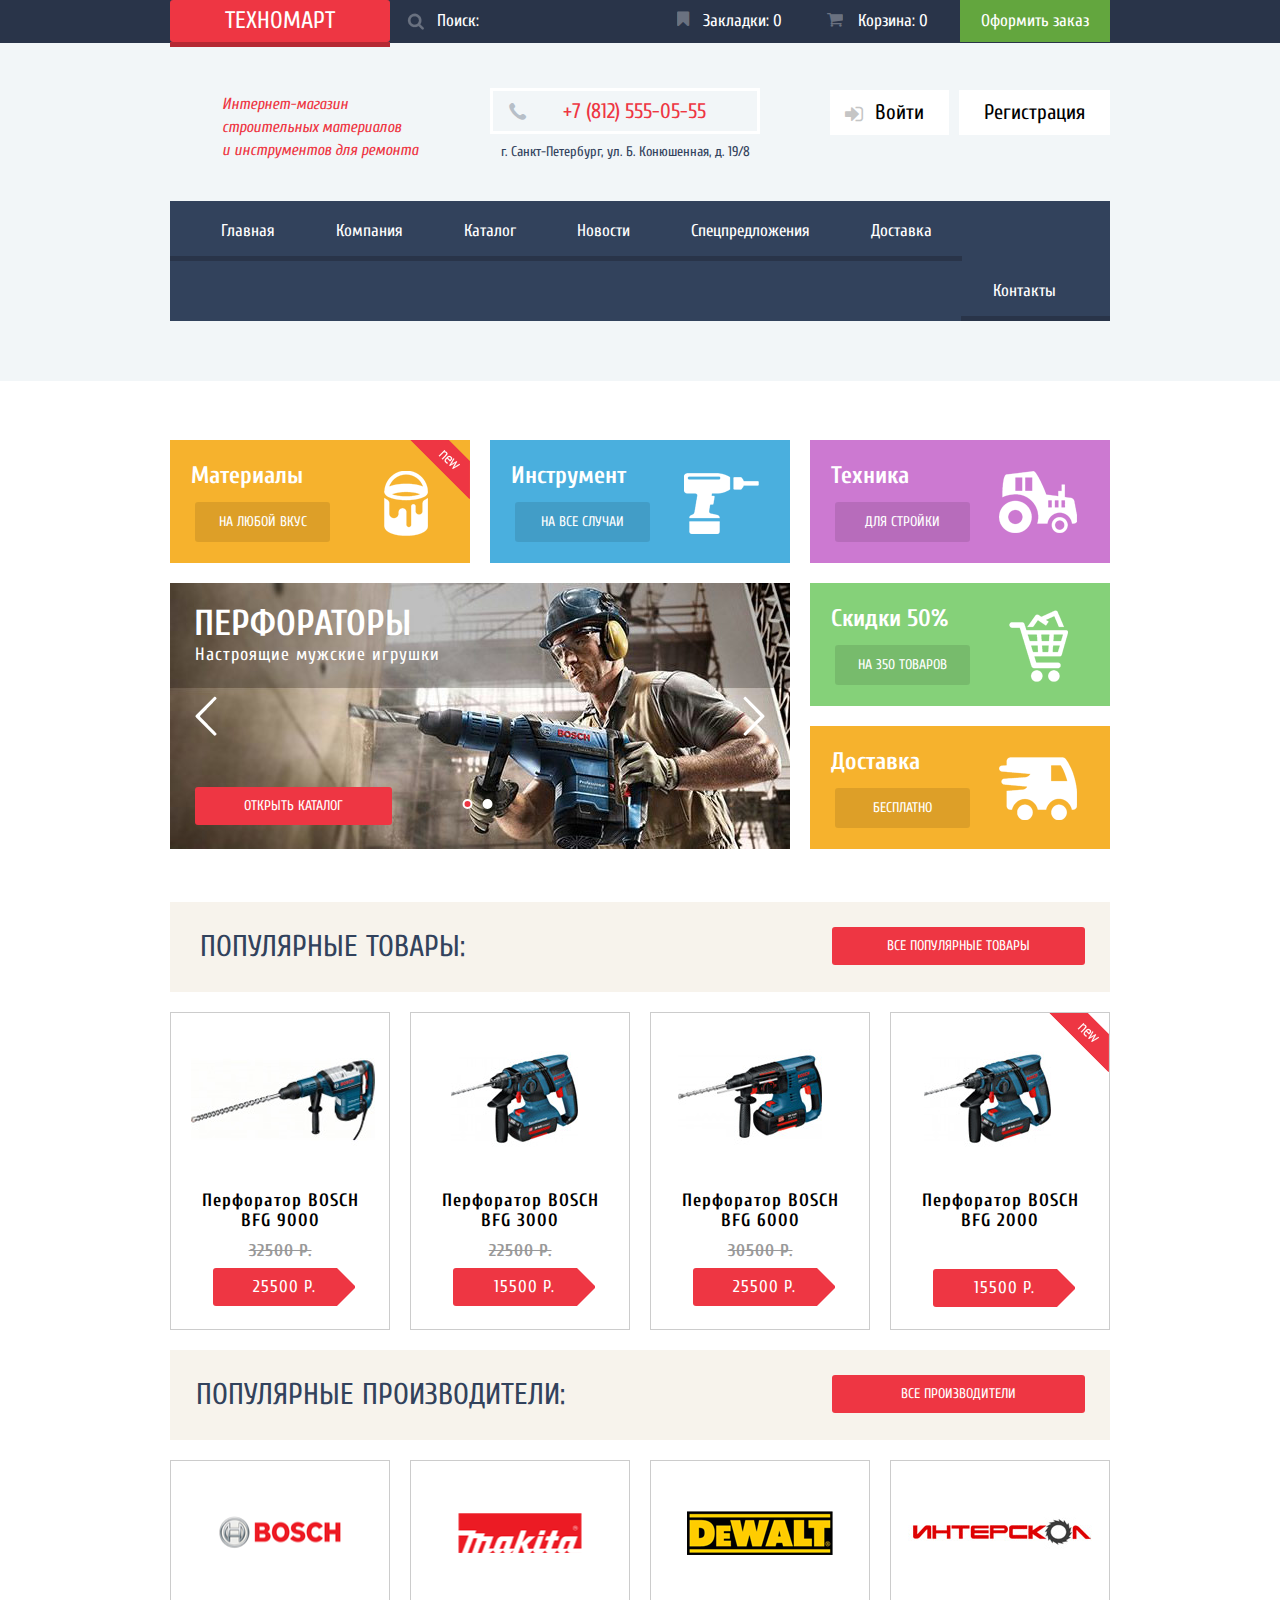
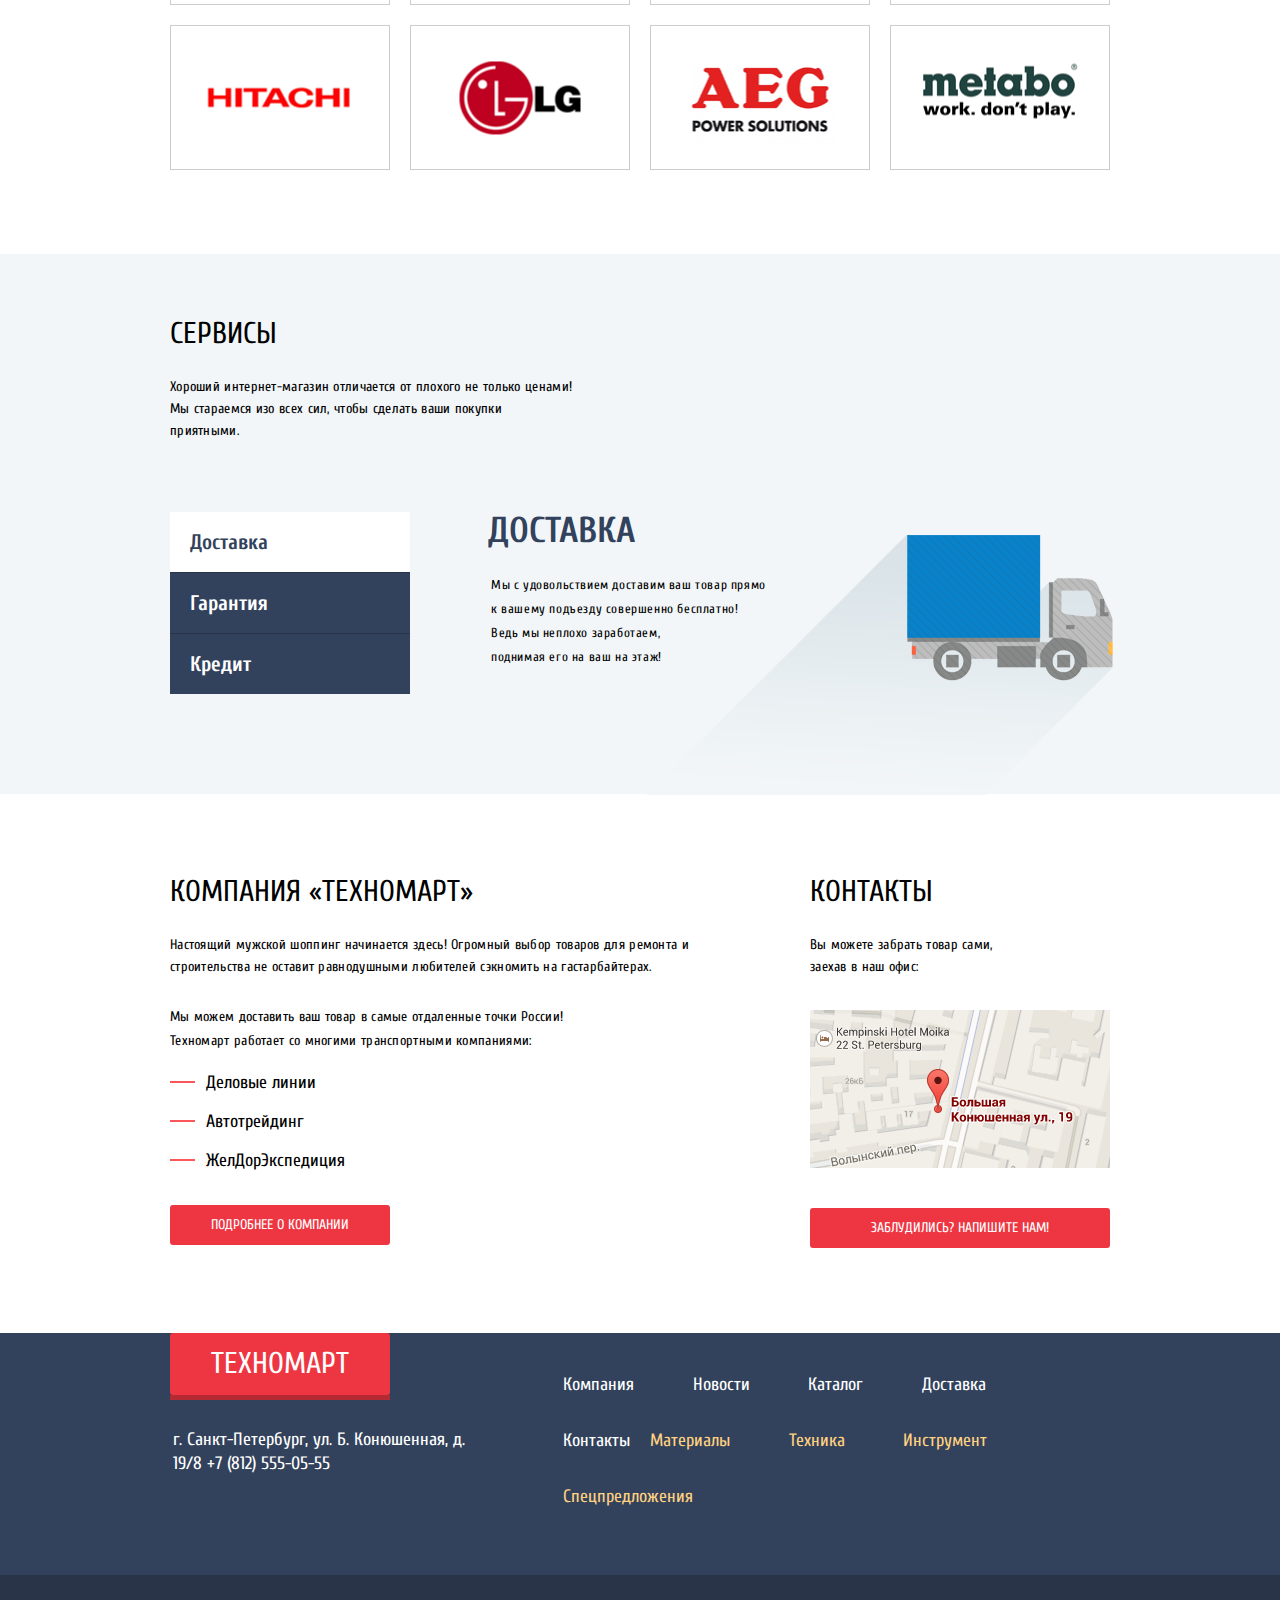
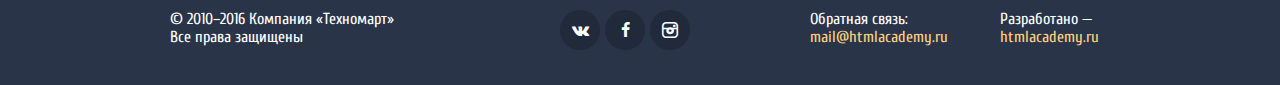
==== commit 10631e9d: "finished index.html" ====
--- a/index.html
+++ b/index.html
@@ -168,36 +168,90 @@
 		</div>
 		<div class="services">
 			<div class="container">
-				<h2 class="services-title">СЕРВИСЫ</h2>
-				<p class="services-description">Хороший интернет-магазин отличается от плохого не только ценами! Мы стараемся изо всех сил, чтобы сделать ваши покупки приятными.</p>
-				<div class="clearfix">
-					<div class="service-tabs">
-						<input type="radio" name="tabs" id="tab-nav-1" checked>
-						<label for="tab-nav-1">Доставка</label>
-						<input type="radio" name="tabs" id="tab-nav-2">
-						<label for="tab-nav-2">Гарантия</label>
-						<input type="radio" name="tabs" id="tab-nav-3">
-						<label for="tab-nav-3">Кредит</label>
-					</div>
+				<h2 class="section-title">СЕРВИСЫ</h2>
+				<p class="section-description">Хороший интернет-магазин отличается от плохого не только ценами! Мы стараемся изо всех сил, чтобы сделать ваши покупки приятными.</p>
+				<div class="service-tabs">
+					<input type="radio" name="tabs" id="tab-nav-1" checked>
+					<label for="tab-nav-1">Доставка</label>
+					<input type="radio" name="tabs" id="tab-nav-2">
+					<label for="tab-nav-2">Гарантия</label>
+					<input type="radio" name="tabs" id="tab-nav-3">
+					<label for="tab-nav-3">Кредит</label>
 					<div class="tabs-content">
 						<div class="tab-content">
 							<h3 class="service-title">Доставка</h3>
-							<p class="service-description">Мы с удовольствием доставим ваш товар прямо  к вашему подъезду совершенно бесплатно! Ведь мы неплохо заработаем, поднимая его на ваш этаж!</p>
+							<p class="service-description">Мы с удовольствием доставим ваш товар прямо <br> к вашему подъезду совершенно бесплатно! <br> Ведь мы неплохо заработаем, <br> поднимая его на ваш на этаж!</p>
 						</div>
 						<div class="tab-content">
 							<h3 class="service-title">Гарантия</h3>
-							<p class="service-description">Если купленный у нас товар поломается или заискрит, а также в случае пожара, спровоцированного его возгаранием,  вы всегда можете быть
-							уверены в нашей гарантии. Мы обменяем сгоревший товар на новый. Дом уж восстановите как-нибудь сами.
+							<p class="service-description">Если купленный у нас товар поломается или заискрит, <br> а также в случае пожара, спровоцированного его возгаранием, <br> вы всегда можете быть
+							уверены в нашей гарантии. Мы обменяем <br> сгоревший товар на новый. <br> Дом уж восстановите как-нибудь сами.
 							</p>
 						</div>
 						<div class="tab-content">
 							<h3 class="service-title">Кредит</h3>
-							<p class="service-description">Залезть в долговую яму стало проще! Кредитные консультанты придут вам на помощь.</p>
-						</div>
-					</div>
+							<p class="service-description">Залезть в долговую яму стало проще! <br> Кредитные консультанты придут вам на помощь.</p>
+						</div>
+					</div>
+				</div>
+			</div>
+		</div>
+		<div class="container">
+			<div class="information clearfix">
+				<div class="company-description">
+					<h2 class="section-title">КОМПАНИЯ «ТЕХНОМАРТ»</h2>
+					<p class="section-description">Настоящий мужской шоппинг начинается здесь! Огромный выбор товаров для ремонта и строительства не оставит равнодушными любителей сэкномить на гастарбайтерах.</p>
+					<p class="section-description">Мы можем доставить ваш товар в самые отдаленные точки России! <br> Техномарт работает со многими транспортными компаниями: </p>
+					<ul>
+						<li class="transport-company">Деловые линии</li>
+						<li class="transport-company">Автотрейдинг</li>
+						<li class="transport-company">ЖелДорЭкспедиция</li>
+					</ul>
+					<a href="#" class="btn-red btn-company-details">Подробнее о компании</a>
+				</div>
+				<div class="contacts">
+					<h2 class="section-title">КОНТАКТЫ</h2>
+					<p class="section-description">Вы можете забрать товар сами, заехав в наш офис:</p>
+					<div class="map"><img src="img/map.png" alt="Technomart on map" width="300" height="158"></div>
+					<a href="" class="btn-red btn-write-us">Заблудились? Напишите нам!</a>
 				</div>
 			</div>
 		</div>
 	</main>
+	<footer class="page-footer">
+		<div class="footer-top">
+			<div class="container clearfix">
+				<div class="footer-top-left">
+					<div class="logo"><a class="btn-red">ТЕХНОМАРТ</a></div>
+					<div class="footer-contacts">г. Санкт-Петербург, ул. Б. Конюшенная, д. 19/8 +7 (812) 555-05-55</div>
+				</div>
+				<div class="footer-menu">
+					<ul>
+						<li><a href="#">Компания</a></li>
+						<li><a href="#">Новости</a></li>
+						<li><a href="#">Каталог</a></li>
+						<li><a href="#">Доставка</a></li>
+						<li><a href="#">Контакты</a></li>
+						<li><a href="#" class="orange">Материалы</a></li>
+						<li><a href="#" class="orange">Техника</a></li>
+						<li><a href="#" class="orange">Инструмент</a></li>
+						<li><a href="#" class="orange">Спецпредложения</a></li>
+					</ul>
+				</div>
+			</div>
+		</div>
+		<div class="footer-bottom">
+			<div class="container clearfix">
+				<div class="copyright">© 2010–2016 Компания «Техномарт» Все права защищены</div>
+				<div class="social-btns">
+					<a href="#" class="social-btn vk-btn">vk</a>
+					<a href="#" class="social-btn fb-btn">fb</a>
+					<a href="#" class="social-btn insta-btn">in</a>
+				</div>
+				<div class="feedback">Обратная связь: <a href="#" class="orange">mail@htmlacademy.ru</a></div>
+				<div class="designed-by">Разработано — <a href="#" class="orange">htmlacademy.ru</a></div>
+			</div>
+		</div>
+	</footer>
 </body>
 </html>--- a/css/style.css
+++ b/css/style.css
@@ -784,12 +784,12 @@
 	padding-bottom: 100px;
 }
 
-.services-title {
+.section-title {
 	font-size: 30px;
 	font-weight: normal;
 }
 
-.services-description {
+.section-description {
 	width: 404px;
 	font-size: 14px;
 	line-height: 22px;
@@ -798,7 +798,7 @@
 }
 
 .service-tabs {
-	float: left;
+	position: relative;
 }
 
 .service-tabs > input {
@@ -808,14 +808,13 @@
 .service-tabs label {
 	display: block;
 	width: 240px;
-	height: 60px;
 	padding: 0 20px;
 	line-height: 60px;
 	font-size: 21px;
 	font-weight: bold;
 	color: #fff;
 	background-color: #32425c;
-	border-bottom: 1px solid #000;
+	border-bottom: 1px solid #293449;
 }
 
 .service-tabs label:last-of-type {
@@ -831,16 +830,44 @@
 	color: #32425c;
 }
 
-.tabs-content {
-	position: relative;
-	float: right;
-	width: 624px;
-}
-
 .tabs-content div {
 	position: absolute;
-	width: 624px;
+	left: 318px;
+	top: -2px;
+	width: 625px;
+	height: 285px;
 	opacity: 0;
+	background-repeat: no-repeat;
+	background-position: 157px 25px;
+}
+
+.service-title {
+	font-size: 36px;
+	color: #32425c;
+	margin-top: 0;
+	margin-bottom: 22px;
+	text-transform: uppercase;
+}
+
+.service-description {
+	font-size: 13px;
+	line-height: 24px;
+	padding-left: 3px;
+	letter-spacing: 0.6px;
+}
+
+.tabs-content div:nth-of-type(1) {
+	background-image: url("../img/Грузовик.png");
+}
+
+.tabs-content div:nth-of-type(2) {
+	background-image: url(../img/Гарантия.png);
+	background-position: 237px 0px;
+}
+
+.tabs-content div:nth-of-type(3) {
+	background-image: url(../img/Кредит.png);
+	background-position: 137px 0px;
 }
 
 #tab-nav-1:checked ~ .tabs-content div:nth-of-type(1),
@@ -849,9 +876,249 @@
 	opacity: 1;
 }
 
-
-
-
-
-
-
+.information {
+	padding-top: 55px;
+	padding-bottom: 85px;
+}
+
+.information .section-description {
+	width: 526px;
+	margin-bottom: 27px;
+}
+
+.company-description {
+	float: left;
+	width: 526px;
+}
+
+.contacts {
+	float: right;
+	width: 300px;
+}
+
+.company-description ul {
+	padding: 0;
+	margin: 0;
+	list-style: none;
+}
+
+.company-description .section-description:nth-of-type(2) {
+	margin-bottom: 19px;
+	line-height: 24px;
+}
+
+.transport-company {
+	position: relative;
+	margin-bottom: 18px;
+	font-size: 18px;
+	padding-left: 36px;
+}
+
+.transport-company::before {
+	content: "";
+	position: absolute;
+	width: 25px;
+	height: 2px;
+	background-color: #fb565a;
+	top: 50%;
+	transform: translateY(-50%);
+	left: 0;
+}
+
+.contacts .section-description {
+	width: 187px;
+	margin-bottom: 32px;
+}
+
+.map img {
+	display: block;
+	margin-bottom: 40px;
+}
+
+.btn-company-details {
+	width: 220px;
+	line-height: 40px;
+	margin-top: 34px;
+	font-size: 14px;
+}
+
+.btn-write-us {
+	width: 300px;
+	line-height: 40px;
+	font-size: 14px;
+}
+
+.footer-top {
+	background-color: #32425c;
+	padding-bottom: 50px;
+}
+
+.footer-top-left {
+	float: left;
+}
+
+.footer-top .logo {
+	float: none;
+}
+
+.footer-top .btn-red {
+	line-height: 62px;
+	font-size: 30px;
+}
+
+.footer-contacts {
+	padding-left: 3px;
+	width: 328px;
+	clear: left;
+	margin-top: 33px;
+	font-size: 18px;
+	line-height: 24px;
+	color: #fff;
+}
+
+.footer-menu {
+	float: right;
+	width: 547px;
+	padding-top: 24px;
+}
+
+.footer-menu ul {
+	padding: 0;
+	margin: 0;
+	list-style: none;
+	font-size: 0;
+}
+
+.footer-menu li {
+	display: inline-block;
+	vertical-align: top;
+	font-size: 18px;
+	margin-right: 58.5px;
+	margin-bottom: 1px;
+}
+
+.footer-menu li:nth-of-type(6) {
+	margin-left: 20px;
+}
+
+.footer-menu li:nth-of-type(5),
+.footer-menu li:nth-of-type(9) {
+	margin-right: 0;
+}
+
+.footer-menu a {
+	display: block;
+	line-height: 55px;
+	color: #fff;
+	text-decoration: none;
+}
+
+.footer-menu a:hover {
+	text-decoration: underline;
+}
+
+.footer-menu a:active {
+	opacity: 0.5;
+	text-decoration: none;
+}
+
+.footer-bottom {
+	background-color: #293449;
+	color: #fff;
+	padding: 35px 0;
+}
+
+.copyright {
+	float: left;
+	width: 235px;
+	font-size: 16px;
+	line-height: 18px;
+	margin-right: 155px;
+}
+
+.social-btns {
+	float: left;
+	width: 130px;
+	margin-right: 120px;
+	font-size: 0;
+}
+
+.social-btn {
+	position: relative;
+	display: inline-block;
+	width: 40px;
+	height: 40px;
+	border-radius: 50%;
+	background-color: #212a3a;
+	margin-right: 5px;
+}
+
+.social-btn:hover,
+.social-btn:active {
+	background-color: #ee3643;
+}
+
+.insta-btn {
+	margin-right: 0;
+}
+
+.social-btn::before {
+	font-family: icons;
+	content: "";
+	position: absolute;
+	top: 50%;
+	left: 50%;
+	transform: translate(-50%,-50%);
+	color: #fff;
+	font-size: 16px;
+}
+
+.vk-btn::before {
+	content: "\f189";
+}
+
+.fb-btn::before {
+	content: "\f09a";
+}
+
+.insta-btn::before {
+	content: "\f31e";
+}
+
+.feedback {
+	float: left;
+	width: 140px;
+}
+
+.designed-by {
+	float: right;
+	width: 100px;
+	margin-right: 10px;
+}
+
+.orange {
+	color: #ffd180;
+}
+
+.footer-menu .orange {
+	color: #ffd180;
+}
+
+.feedback a,
+.designed-by a {
+	text-decoration: none;
+}
+
+.feedback a:hover,
+.designed-by a:hover {
+	text-decoration: underline;
+}
+
+.feedback a:active,
+.designed-by a:active {
+	text-decoration: none;
+	color: #ee3643;
+}
+
+
+
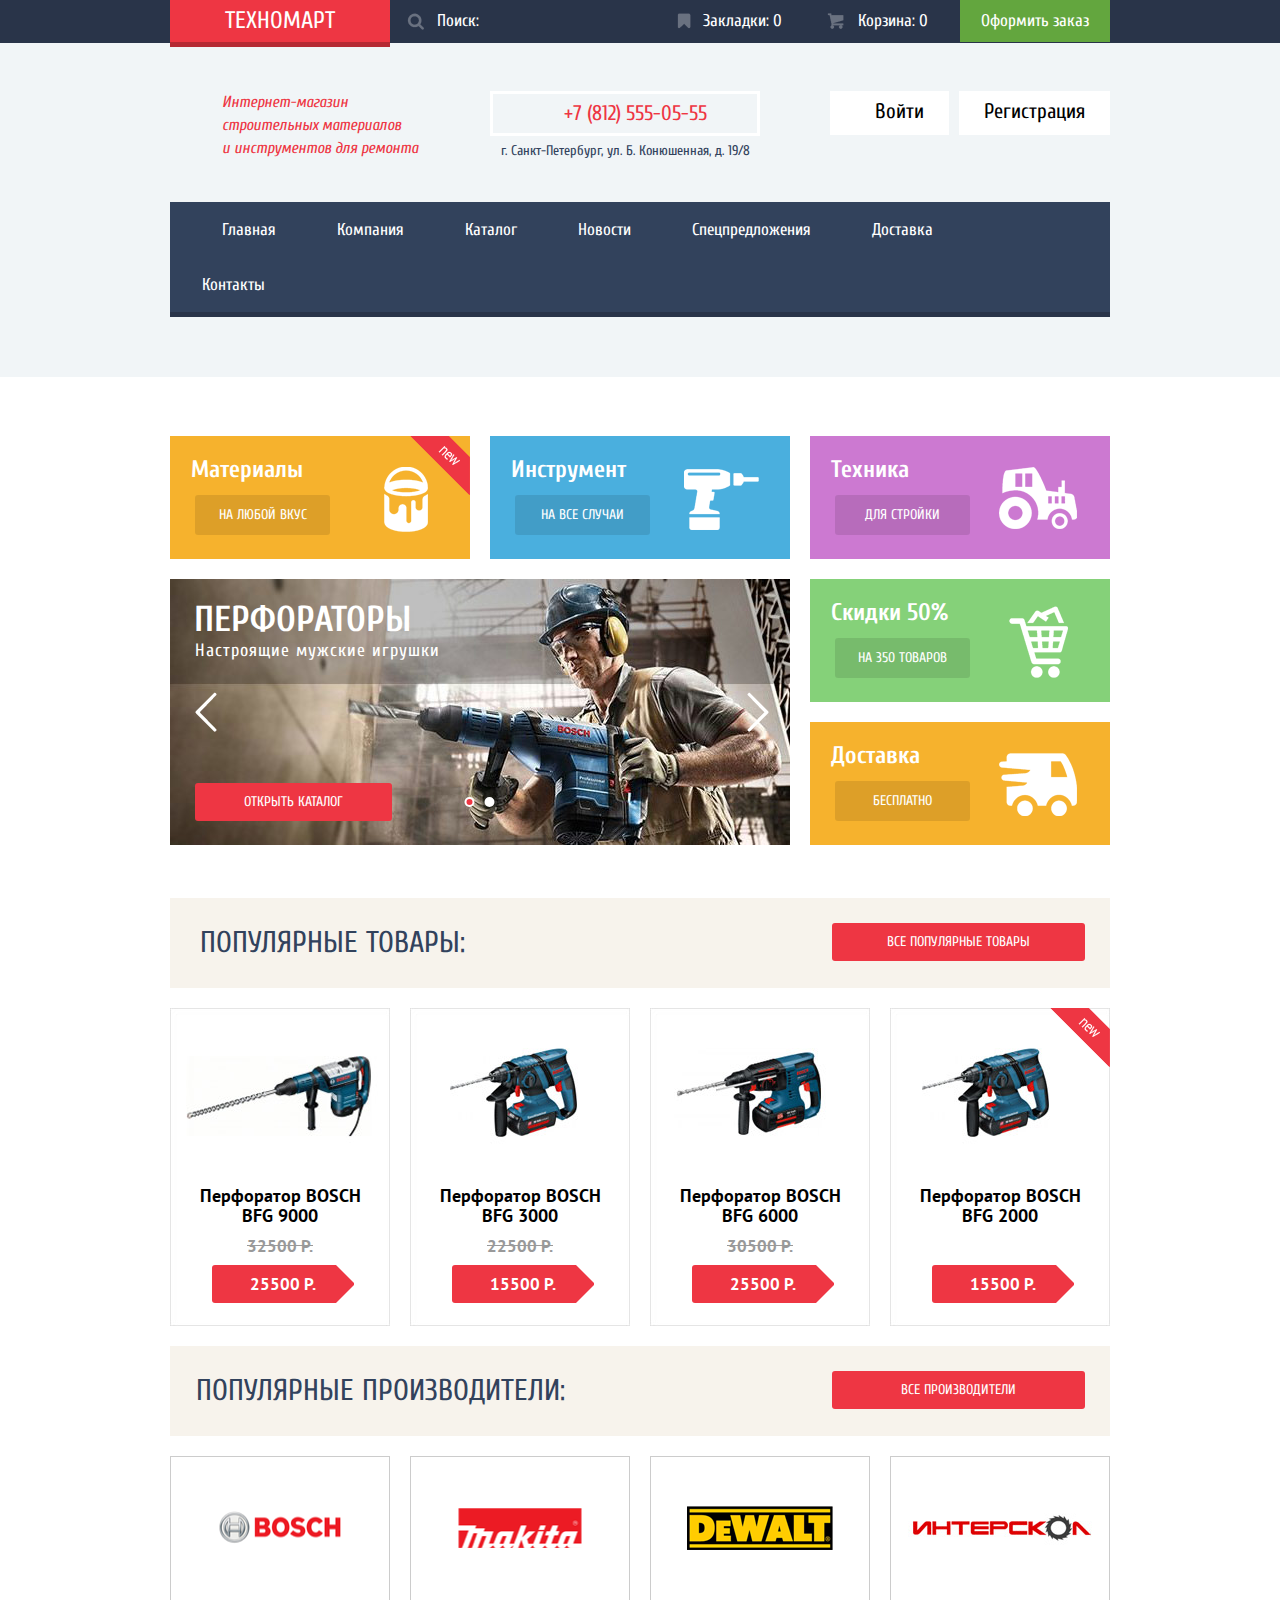
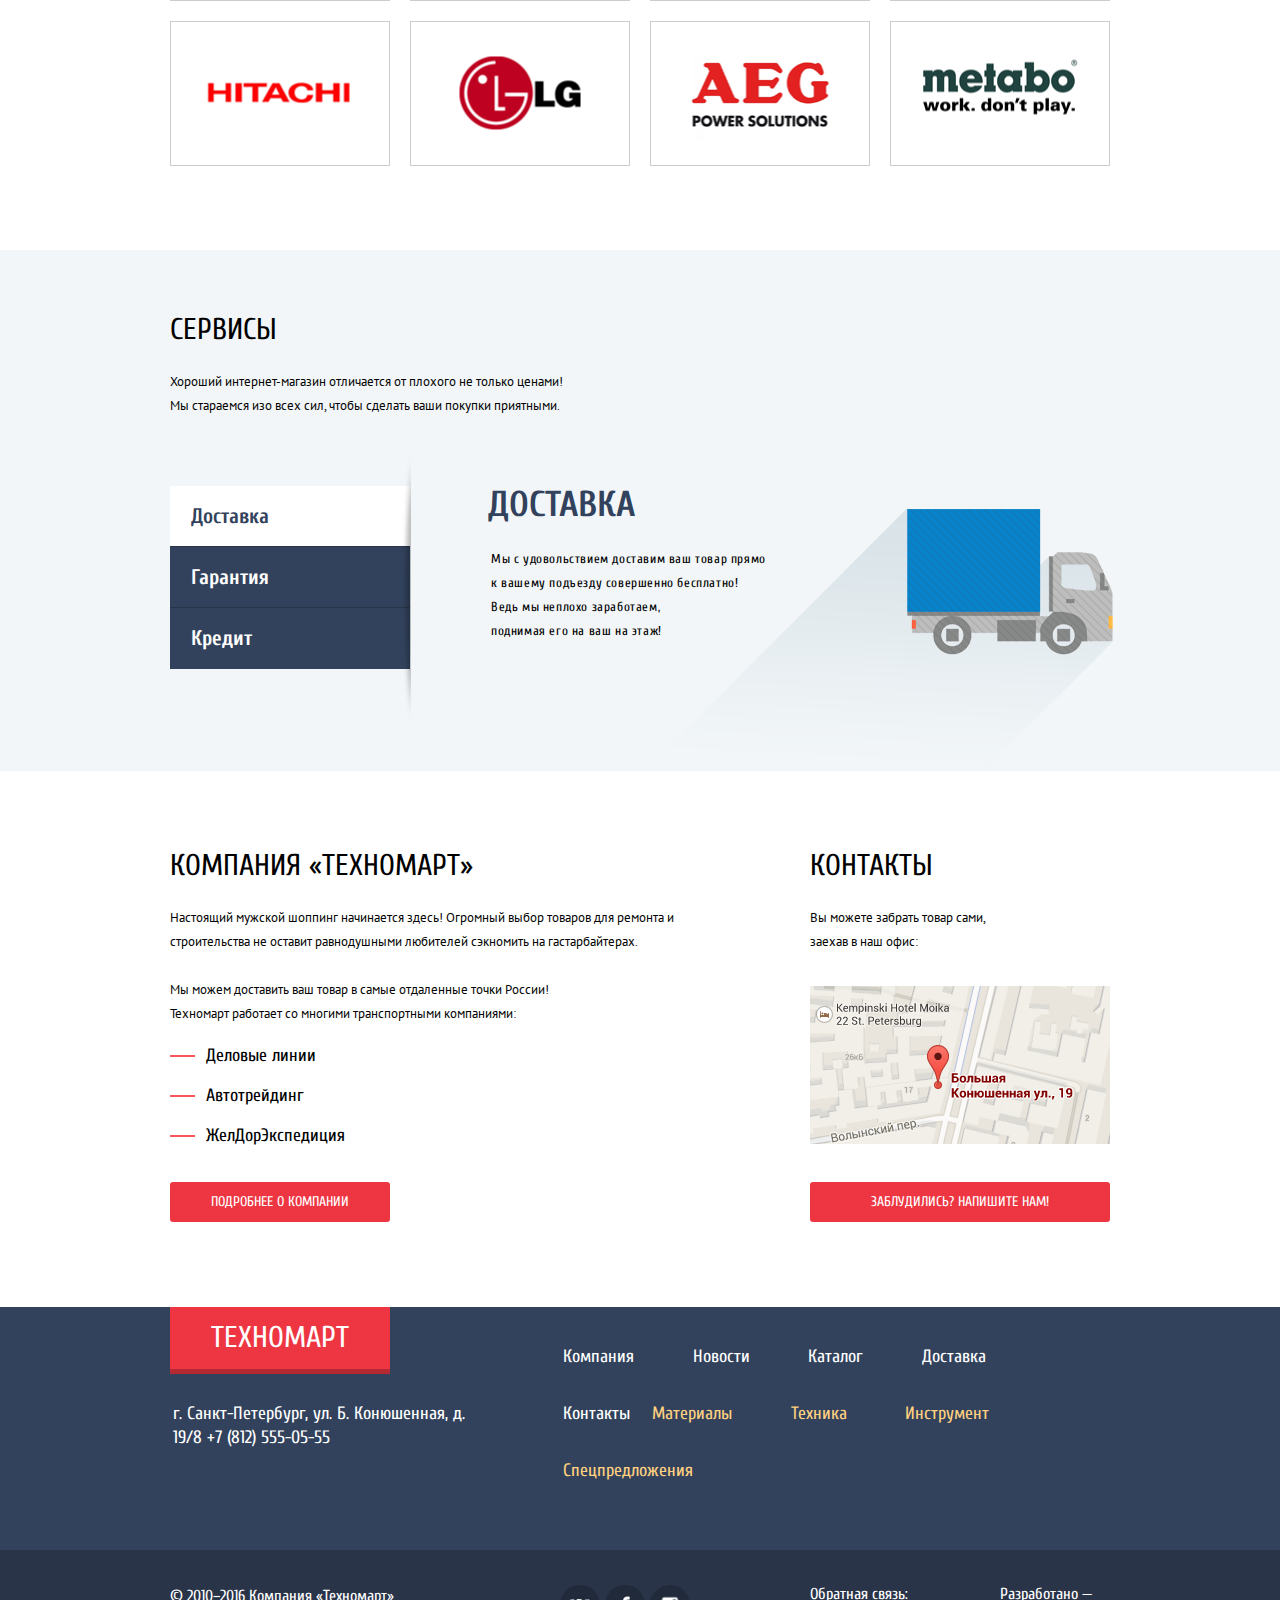
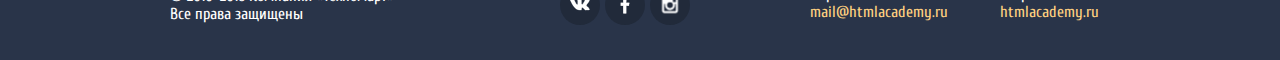
==== commit 7b22cee2: "redone some parts" ====
--- a/index.html
+++ b/index.html
@@ -2,9 +2,10 @@
 <html lang="ru">
 <head>
 	<meta charset="UTF-8">
+	<link rel="stylesheet" href="css/normalize.css">
 	<link rel="stylesheet" href="css/style.css">
-	<link rel="stylesheet" href="icons/css/icons.css">
 	<link href="https://fonts.googleapis.com/css?family=Cuprum:400,400i,700&amp;subset=cyrillic" rel="stylesheet"> 
+	<link href="https://fonts.googleapis.com/css?family=PT+Sans:400,400i,700&amp;subset=cyrillic" rel="stylesheet"> 
 	<title>Technomart</title>
 </head>
 <body>
@@ -17,38 +18,36 @@
 						<input type="search" name="search" placeholder="Поиск:">
 					</form>
 				</div>
-				<div class="order fr-item"><a href="#">Оформить заказ</a></div>
-				<div class="cart fr-item"><a href="#">Корзина: 0</a></div>
-				<div class="bookmarks fr-item"><a href="#">Закладки: 0</a></div>
-			</div>
-		</div>
-		<div class="header-bottom">
-			<div class="container">
-				<div class="header-middle clearfix">
-					<div class="header-description">
-						<p>Интернет-магазин строительных материалов <br> и инструментов для ремонта</p>
-					</div>
-					<div class="header-contacts">
-						<div class="phone">+7 (812) 555-05-55</div>
-						<div class="adress">г. Санкт-Петербург, ул. Б. Конюшенная, д. 19/8</div>
-					</div>
-					<div class="user-block clearfix">
-						<a href="#" class="login">Войти</a>
-						<a href="#" class="registration">Регистрация</a>
-					</div>
-				</div>
-				<nav class="main-menu">
-					<ul class="clearfix">
-						<li><a href="#">Главная</a></li>
-						<li><a href="#">Компания</a></li>
-						<li><a href="#">Каталог</a></li>
-						<li><a href="#">Новости</a></li>
-						<li><a href="#">Спецпредложения</a></li>
-						<li><a href="#">Доставка</a></li>
-						<li><a href="#">Контакты</a></li>
-					</ul>
-				</nav>
-			</div>
+				<div class="order top-header-item"><a href="#">Оформить заказ</a></div>
+				<div class="cart top-header-item"><a href="#">Корзина: 0</a></div>
+				<div class="bookmarks top-header-item"><a href="#">Закладки: 0</a></div>
+			</div>
+		</div>
+		<div class="container">
+			<div class="header-middle clearfix">
+				<div class="header-description">
+					<p>Интернет-магазин строительных материалов <br> и инструментов для ремонта</p>
+				</div>
+				<div class="header-contacts">
+					<div class="phone">+7 (812) 555-05-55</div>
+					<div class="adress">г. Санкт-Петербург, ул. Б. Конюшенная, д. 19/8</div>
+				</div>
+				<div class="user-block clearfix">
+					<a href="#" class="login">Войти</a>
+					<a href="#" class="registration">Регистрация</a>
+				</div>
+			</div>
+			<nav class="main-menu">
+				<ul class="clearfix">
+					<li><a href="#">Главная</a></li>
+					<li><a href="#">Компания</a></li>
+					<li><a href="catalog.html">Каталог</a></li>
+					<li><a href="#">Новости</a></li>
+					<li><a href="#">Спецпредложения</a></li>
+					<li><a href="#">Доставка</a></li>
+					<li><a href="#">Контакты</a></li>
+				</ul>
+			</nav>
 		</div>
 	</header>
 	<main>
@@ -107,42 +106,42 @@
 					<a href="#" class="btn-red btn-popular">Все популярные товары</a>
 				</header>
 				<div class="goods-container">
-					<div class="goods-item">
-						<div class="btns-container">
-							<a href="#" class="btn btn-buy">Купить</a>
-							<a href="#" class="btn btn-bookmark">В закладки</a>
-						</div>
-						<img src="img/bfg-9000.jpg" alt="bfg-9000" width="184" height="164">
+					<div class="goods-item bfg-9000">
+						<div class="btns-container">
+							<a href="#" class="btn btn-buy">Купить</a>
+							<a href="#" class="btn btn-bookmark">В закладки</a>
+						</div>
+						<img src="img/bfg-9000.jpg" alt="bfg-9000" width="220" height="318">
 						<h3 class="item-caption">Перфоратор BOSCH BFG 9000</h3>
 						<div class="price-old">32500 Р.</div>
 						<a href="#" class="btn-red price-new">25500 Р.</a>
 					</div>
-					<div class="goods-item">
-						<div class="btns-container">
-							<a href="#" class="btn btn-buy">Купить</a>
-							<a href="#" class="btn btn-bookmark">В закладки</a>
-						</div>
-						<img src="img/bfg-3000.jpg" alt="bfg-3000" width="127" height="112">
+					<div class="goods-item bfg-3000">
+						<div class="btns-container">
+							<a href="#" class="btn btn-buy">Купить</a>
+							<a href="#" class="btn btn-bookmark">В закладки</a>
+						</div>
+						<img src="img/bfg-3000.jpg" alt="bfg-3000" width="220" height="318">
 						<h3 class="item-caption">Перфоратор BOSCH BFG 3000</h3>
 						<div class="price-old">22500 Р.</div>
 						<a href="#" class="btn-red price-new">15500 Р.</a>
 					</div>
-					<div class="goods-item">
-						<div class="btns-container">
-							<a href="#" class="btn btn-buy">Купить</a>
-							<a href="#" class="btn btn-bookmark">В закладки</a>
-						</div>
-						<img src="img/bfg-6000.jpg" alt="bfg-6000" width="144" height="128">
+					<div class="goods-item bfg-6000">
+						<div class="btns-container">
+							<a href="#" class="btn btn-buy">Купить</a>
+							<a href="#" class="btn btn-bookmark">В закладки</a>
+						</div>
+						<img src="img/bfg-6000.jpg" alt="bfg-6000" width="220" height="318">
 						<h3 class="item-caption">Перфоратор BOSCH BFG 6000</h3>
 						<div class="price-old">30500 Р.</div>
 						<a href="#" class="btn-red price-new">25500 Р.</a>
 					</div>
-					<div class="goods-item new">
-						<div class="btns-container">
-							<a href="#" class="btn btn-buy">Купить</a>
-							<a href="#" class="btn btn-bookmark">В закладки</a>
-						</div>
-						<img src="img/bfg-2000.jpg" alt="bfg-2000" width="127" height="112">
+					<div class="goods-item bfg-2000 new">
+						<div class="btns-container">
+							<a href="#" class="btn btn-buy">Купить</a>
+							<a href="#" class="btn btn-bookmark">В закладки</a>
+						</div>
+						<img src="img/bfg-2000.jpg" alt="bfg-2000" width="220" height="318">
 						<h3 class="item-caption">Перфоратор BOSCH BFG 2000</h3>
 						<div class="price-old"></div>
 						<a href="#" class="btn-red price-new">15500 Р.</a>
@@ -200,8 +199,7 @@
 			<div class="information clearfix">
 				<div class="company-description">
 					<h2 class="section-title">КОМПАНИЯ «ТЕХНОМАРТ»</h2>
-					<p class="section-description">Настоящий мужской шоппинг начинается здесь! Огромный выбор товаров для ремонта и строительства не оставит равнодушными любителей сэкномить на гастарбайтерах.</p>
-					<p class="section-description">Мы можем доставить ваш товар в самые отдаленные точки России! <br> Техномарт работает со многими транспортными компаниями: </p>
+					<p class="section-description">Настоящий мужской шоппинг начинается здесь! Огромный выбор товаров для ремонта и строительства не оставит равнодушными любителей сэкномить на гастарбайтерах. <br><br> Мы можем доставить ваш товар в самые отдаленные точки России! <br> Техномарт работает со многими транспортными компаниями: </p>
 					<ul>
 						<li class="transport-company">Деловые линии</li>
 						<li class="transport-company">Автотрейдинг</li>
@@ -215,6 +213,30 @@
 					<div class="map"><img src="img/map.png" alt="Technomart on map" width="300" height="158"></div>
 					<a href="" class="btn-red btn-write-us">Заблудились? Напишите нам!</a>
 				</div>
+			</div>
+		</div>
+		<div class="popup write-us">
+			<button class="btn-close"></button>
+			<div class="popup-form">
+				<form action="http://echo.htmlacademy.ru" method="post">
+					<div class="form-block clearfix">
+						<div class="name">
+							<label for="name">Ваше имя:</label>
+							<input type="text" name="name" id="name" placeholder="Представьтесь, пожалуйста">
+						</div>
+						<div class="email">
+							<label for="email">Ваш e-mail:</label>
+							<input type="text" name="email" id="email" placeholder="Для отправки ответа">
+						</div>
+					</div>
+					<div class="form-block">
+						<label for="text">Текст письма:</label>
+						<textarea name="text" id="text" placeholder="В свободной форме" cols="30" rows="5"></textarea>
+					</div>
+				</form>
+			</div>
+			<div class="links-container clearfix">
+				<a href="#" class="btn btn-red btn-send">Отправить</a>
 			</div>
 		</div>
 	</main>
--- a/css/style.css
+++ b/css/style.css
@@ -19,6 +19,11 @@
 	width: 960px;
 	padding: 0 10px;
 	margin: 0 auto;
+}
+
+.page-header {
+	background-color: #f1f5f7;
+	padding-bottom: 60px;
 }
 
 .header-top {
@@ -32,9 +37,11 @@
 	display: block;
 	color: #fff;
 	text-decoration: none;
+	min-height: 42px;
 }
 
 .logo {
+	position: relative;
 	float: left;
 }
 
@@ -56,6 +63,10 @@
 	border-radius: 3px;
 }
 
+.logo .btn-red {
+	border-radius: 0;
+}
+
 .btn-red:hover {
 	background-color: #ca2c37;
 }
@@ -64,21 +75,20 @@
 	background-color: #ba2732;
 }
 
-.logo a::after {
+.logo::before {
 	content: "";
 	position: absolute;
-	left: 0;
 	bottom: -5px;
 	height: 5px;
 	width: 100%;
 	background-color: #b52933;
 }
 
-.logo a:hover:after {
+.logo:hover:before {
 	background-color: #9a212a;
 }
 
-.logo a:active:after {
+.logo:active:before {
 	background-color: #8e1e26;
 }
 
@@ -91,40 +101,42 @@
 	position: relative;
 	float: left;
 	width: 270px;
-	font-size: 17px;
-	line-height: 42px;
 }
 
 .search input {
 	background-color: #293449;
-	background-image: url(../img/icon-search.png);
+	background-image: url(../img/icons/icon-search.png);
 	background-repeat: no-repeat;
 	background-position: 17px 12px;
 	color: #fff;
 	border: none;
 	padding-left: 47px;
+	padding-right: 20px;
 	width: 100%;
-	line-height: 40px;
+	line-height: 39.9px;
 }
 
 .search input:hover {
 	background-color: #212a3a;
-	background-image: url(../img/icon-search-hover.png);
+	background-image: url(../img/icons/icon-search-hover.png);
 }
 
 .search input:focus {
 	background-color: #fff;
-	background-image: url(../img/icon-search-focus.png);
+	background-image: url(../img/icons/icon-search-focus.png);
 	color:#000;
-}
-
-.fr-item {
+	outline-color: #fff; 
+}
+
+.top-header-item {
 	float: right;
 	width: 150px;
-}
-
-.fr-item a {
+	word-wrap: break-word;
+}
+
+.top-header-item a {
 	padding-left: 43px;
+	padding-right: 20px;
 	position: relative;
 }
 
@@ -132,39 +144,43 @@
 	padding-left: 48px;
 }
 
-.fr-item a:hover {
+.top-header-item a:hover {
 	background-color: #212a3a;
 }
 
-.fr-item a:active {
+.top-header-item a:active {
 	color: #8b8e94;
 	background-color: #161d29; 
 }
 
-.fr-item a::before {
-	font-family: icons;
+.top-header-item a::before {
 	content: "";
 	position: absolute;
 	left: 17px;
 	top: 50%;
-	transform: translateY(-53%);
+	transform: translateY(-50%);
+	background-image: url(../img/sprite.png);
 	opacity: 0.3;
 }
 
-.fr-item a:hover:before {
+.top-header-item a:hover:before {
 	opacity: 1;
 }
 
-.fr-item a:active:before {
+.top-header-item a:active:before {
 	opacity: 0.5;
 }
 
 .cart a::before {
-	content: "\e802";
+	width: 17px;
+	height: 16px;
+	background-position: -179px -124px;
 }
 
 .bookmarks a::before {
-	content: "\e801";
+	width: 14px;
+	height: 16px;
+	background-position: -196px -124px;
 }
 
 .order a {
@@ -182,13 +198,8 @@
 	color: #a4bf94;
 }
 
-.header-bottom {
-	background-color: #f2f6f8;
-	padding-bottom: 60px;
-}
-
 .header-middle {
-	padding: 50px 0px 39px 52px;
+	padding: 48px 0px 42px 52px;
 }
 
 .header-description {
@@ -208,33 +219,35 @@
 .header-contacts {
 	float: left;
 	width: 270px;
-	margin-top: -5px;
 }
 
 .header-contacts .phone {
 	position: relative;
 	font-size: 21px;
 	color: #ee3643;
-	line-height: 40px;
+	line-height: 1.2;
 	border: 3px solid #fff;
-	padding-left: 70px;
+	padding: 7px;
+	padding-left: 71px;
 }
 
 .header-contacts .phone::before {
+	content: "";
 	position: absolute;
 	top: 50%;
-	transform: translateY(-50%) rotate(90deg);
-	left: 15px;
-	font-family: icons;
-	content: "\e803";
-	color: #b7bfc8;
+	transform: translateY(-50%);
+	left: 13px;
+	width: 19px;
+	height: 19px;
+	background-image: url(../img/sprite/icon-phone.png);
+	background-position: -195px -72px;
 }
 
 .header-contacts .adress {
 	font-size: 14px;
 	color: #32425c;
 	text-align: center;
-	margin-top: 9px;
+	margin-top: 6px;
 }
 
 .user-block {
@@ -244,12 +257,12 @@
 .user-block a {
 	display: block;
 	text-decoration: none;
-	padding: 0 25px;
+	padding: 8.5px 25px;
+	padding-bottom: 10.5px;
 	color: #000;
 	background-color: #fff;
 	font-size: 21px;
-	line-height: 45px;
-	margin-top: -3px;
+	line-height: 1.2;
 }
 
 .user-block .login {
@@ -272,17 +285,20 @@
 	top: 50%;
 	transform: translateY(-50%);
 	left: 15px;
-	font-family: icons;
-	content: "\e804";
-	color: #c5c5c5;
+	content: "";
+	width: 20px;
+	height: 17px;
+	background-image: url(../img/sprite/icon-login.png);
+	background-position: -88px -124px;
 }
 
 .user-block .login:hover:before {
-	color: #32425c;
+	background-image: url(../img/sprite/icon-login-hover.png);
+	background-position: -108px -124px;
 }
 
 .user-block .login:active:before {
-	color: #c5c5c5;
+	background-image: url(../img/sprite/icon-login.png);
 }
 
 .user-block .registration {
@@ -294,14 +310,11 @@
 	margin: 0;
 	padding: 0;
 	background-color: #32425c;
+	border-bottom: 5px solid #293449;
 }
 
 .main-menu li {
 	float: left;
-}
-
-.main-menu li:last-of-type {
-	float: right;
 }
 
 .main-menu a {
@@ -310,10 +323,9 @@
 	padding-left:31px;
 	padding-right:30px;
 	font-size: 17px;
-	line-height: 60px;
+	line-height: 55px;
 	background-color: #32425c;
 	color: #fff;
-	box-shadow: inset 0 -5px 0 #293449;
 }
 
 .main-menu a:hover {
@@ -326,11 +338,11 @@
 }
 
 .main-menu li:first-of-type a {
-	padding-left: 51px;
+	padding-left: 52px;
 }
 
 .main-menu li:last-of-type a {
-	padding-right: 54px;
+	padding-right: 53px;
 	padding-left: 32px;
 }
 
@@ -340,6 +352,7 @@
 }
 
 .content-item {
+	position: relative;
 	display: inline-block;
 	vertical-align: top;
 	width: 300px;
@@ -347,7 +360,7 @@
 	color: #fff;
 	margin-right: 20px;
 	margin-bottom: 20px;
-	padding-top: 22px;
+	padding-top: 20px;
 }
 
 .content-item:nth-of-type(3n) {
@@ -359,7 +372,7 @@
 	font-size: 24px;
 	margin-top: 0px;
 	margin-left: 21px;
-	margin-bottom: 13px;
+	margin-bottom: 12px;
 	font-weight: bold;
 }
 
@@ -385,37 +398,36 @@
 }
 
 .item-materials {
-	position: relative;
 	background-color: #f6b22d;
-	background-image: url("../img/materials.png");
+	background-image: url("../img/icons/materials.png");
 	background-repeat: no-repeat;
 	background-position: 214px 31px;
 }
 
 .item-tools {
 	background-color: #4aafde;
-	background-image: url("../img/tools.png");
+	background-image: url("../img/icons/tools.png");
 	background-repeat: no-repeat;
 	background-position: 194px 33px;
 }
 
 .item-machinery {
 	background-color: #cc79d1;
-	background-image: url("../img/machinery.png");
+	background-image: url("../img/icons/machinery.png");
 	background-repeat: no-repeat;
 	background-position: 189px 31px;
 }
 
 .item-delivery {
 	background-color: #f6b22d;
-	background-image: url("../img/delivery.png");
+	background-image: url("../img/icons/delivery.png");
 	background-repeat: no-repeat;
 	background-position: 189px 31px;
 }
 
 .item-discounts {
 	background-color: #85d179;
-	background-image: url("../img/discounts.png");
+	background-image: url("../img/icons/discounts.png");
 	background-repeat: no-repeat;
 	background-position: 199px 27px;
 }
@@ -425,9 +437,11 @@
 	position: absolute;
 	width: 60px;
 	height: 59px;
-	background-image: url("../img/new.png");
+	background-image: url("../img/sprite.png");
+	background-position: -75px -63px;
 	top: 0;
 	right: 0;
+	z-index: 20;
 }
 
 .slider {
@@ -491,9 +505,10 @@
 	position: absolute;
 	font-size: 20px;
 	color: #fff;
-	bottom: 35px;
+	bottom: 33px;
 	left: 50%;
 	transform: translateX(-50%);
+	margin-left: 2px;
 }
 
 .slider-controls label {
@@ -534,12 +549,14 @@
 
 .arrow-left {
 	left: 25px;
-	background-image: url(../img/icon-left.png);
+	background-image: url(../img/sprite.png);
+	background-position: -66px -124px;
 }
 
 .arrow-right {
-	right: 25px;
-	background-image: url(../img/icon-right.png);
+	right: 21px;
+	background-image: url(../img/sprite.png);
+	background-position: -44px -124px;
 }
 
 .popular-goods {
@@ -552,11 +569,11 @@
 
 .popular-title {
 	float: left;
-	line-height: 90px;
+	line-height: 30px;
 	font-size: 30px;
 	font-weight: normal;
 	color: #32425c;
-	margin: 0 30px;
+	margin: 30px;
 	text-transform: uppercase;
 }
 
@@ -571,6 +588,7 @@
 
 .goods-container {
 	font-size: 0;
+	margin-left: -20px;
 }
 
 .goods-item {
@@ -580,64 +598,41 @@
 	width: 220px;
 	height: 318px;
 	margin: 20px;
-	margin-left: 0;
-	border: 1px solid #ccc;
-}
-
-.goods-item:nth-of-type(4n) {
 	margin-right: 0;
+	font-family: "PT Sans", "Arial", sans-serif;
+	font-weight: bold;
 }
 
 .goods-item img {
 	position: absolute;
-}
-
-.goods-item:nth-of-type(1) img {
-	top: 5px;
-	left: 20px;
-}
-
-.goods-item:nth-of-type(2) img {
-	top: 30px;
-	left: 40px;
-}
-
-.goods-item:nth-of-type(3) img {
-	top: 20px;
-	left: 27px;
-}
-
-.goods-item:nth-of-type(4) img {
-	top: 30px;
-	left: 33px;
+	width: 220px;
+	height: 318px;
+	border-bottom: none;
+	z-index: -1;
 }
 
 .item-caption {
 	margin-top: 178px;
 	font-size: 18px;
 	line-height: 20px;
-	width: 160px;
+	width: 170px;
+	min-height: 40px;
 	margin-left: auto;
 	margin-right: auto;
 	text-align: center;
 	font-weight: bold;
-	letter-spacing: 1px;
-	margin-bottom: 10px;
-	padding: 0;
-}
-
-.goods-item:last-of-type .item-caption{
-	margin-bottom: 38px;
+	margin-bottom: 11px;
 }
 
 .price-old {
+	min-height: 18px;
 	font-size: 17px;
+	line-height: 18px;
 	text-decoration: line-through;
 	text-align: center;
-	letter-spacing: 1px;
 	color: #999999;
 	font-weight: bold;
-	margin-bottom: 8px;
+	margin-bottom: 10px;
 }
 
 .price-new {
@@ -646,7 +641,6 @@
 	width: 142px;
 	line-height: 38px;
 	margin-left: 42px;
-	letter-spacing: 1px;
 }
 
 .price-new::after {
@@ -697,7 +691,7 @@
 	position: absolute;
 	top: -2px;
 	left: 12px;
-	font-family: icons;
+	font-family: sprite;
 	content: "\e802";
 	font-size: 17px;
 	color: #ccc;
@@ -781,24 +775,35 @@
 .services {
 	background-color: #f2f6f8;
 	padding-top: 37px;
-	padding-bottom: 100px;
+	padding-bottom: 102px;
 }
 
 .section-title {
 	font-size: 30px;
 	font-weight: normal;
+	margin-bottom: 23px;
 }
 
 .section-description {
-	width: 404px;
-	font-size: 14px;
-	line-height: 22px;
-	letter-spacing: 0.3px;
-	margin-bottom: 70px;
+	width: 410px;
+	font-size: 13px;
+	line-height: 24px;
+	margin-bottom: 68px;
+	font-family: "PT Sans", "Arial", sans-serif;
 }
 
 .service-tabs {
 	position: relative;
+}
+
+.service-tabs::before {
+	content: "";
+	position: absolute;
+	width: 10px;
+	height: 272px;
+	left: 231px;
+	top: -33px;
+	background-image: url(../img/shadow.png);
 }
 
 .service-tabs > input {
@@ -808,8 +813,9 @@
 .service-tabs label {
 	display: block;
 	width: 240px;
-	padding: 0 20px;
-	line-height: 60px;
+	height: 61px;
+	padding: 15px 21px;
+	line-height: 30px;
 	font-size: 21px;
 	font-weight: bold;
 	color: #fff;
@@ -877,13 +883,13 @@
 }
 
 .information {
-	padding-top: 55px;
+	padding-top: 52px;
 	padding-bottom: 85px;
 }
 
 .information .section-description {
 	width: 526px;
-	margin-bottom: 27px;
+	margin-bottom: 20px;
 }
 
 .company-description {
@@ -902,15 +908,11 @@
 	list-style: none;
 }
 
-.company-description .section-description:nth-of-type(2) {
-	margin-bottom: 19px;
-	line-height: 24px;
-}
-
 .transport-company {
 	position: relative;
-	margin-bottom: 18px;
+	margin-bottom: 20px;
 	font-size: 18px;
+	line-height: 20px;
 	padding-left: 36px;
 }
 
@@ -932,13 +934,13 @@
 
 .map img {
 	display: block;
-	margin-bottom: 40px;
+	margin-bottom: 38px;
 }
 
 .btn-company-details {
 	width: 220px;
 	line-height: 40px;
-	margin-top: 34px;
+	margin-top: 36px;
 	font-size: 14px;
 }
 
@@ -959,6 +961,7 @@
 
 .footer-top .logo {
 	float: none;
+	width: 220px;
 }
 
 .footer-top .btn-red {
@@ -979,7 +982,7 @@
 .footer-menu {
 	float: right;
 	width: 547px;
-	padding-top: 24px;
+	padding-top: 22px;
 }
 
 .footer-menu ul {
@@ -993,12 +996,12 @@
 	display: inline-block;
 	vertical-align: top;
 	font-size: 18px;
-	margin-right: 58.5px;
-	margin-bottom: 1px;
+	margin-right: 58.7px;
+	margin-bottom: 2px;
 }
 
 .footer-menu li:nth-of-type(6) {
-	margin-left: 20px;
+	margin-left: 22px;
 }
 
 .footer-menu li:nth-of-type(5),
@@ -1034,6 +1037,7 @@
 	font-size: 16px;
 	line-height: 18px;
 	margin-right: 155px;
+	margin-top: 2px;
 }
 
 .social-btns {
@@ -1053,36 +1057,40 @@
 	margin-right: 5px;
 }
 
+.social-btn::before {
+	content: "";
+	position: absolute;
+	top: 50%;
+	left: 50%;
+	transform: translate(-50%,-50%);
+	background-image: url(../img/sprite.png);
+}
+
+.insta-btn {
+	margin-right: 0;
+}
+
 .social-btn:hover,
 .social-btn:active {
 	background-color: #ee3643;
 }
 
-.insta-btn {
-	margin-right: 0;
-}
-
-.social-btn::before {
-	font-family: icons;
-	content: "";
-	position: absolute;
-	top: 50%;
-	left: 50%;
-	transform: translate(-50%,-50%);
-	color: #fff;
-	font-size: 16px;
+.insta-btn::before {
+	background-position: -128px -124px;
+	width: 17px;
+	height: 17px;
 }
 
 .vk-btn::before {
-	content: "\f189";
+	background-position: -88px -141px;
+	width: 20px;
+	height: 12px;
 }
 
 .fb-btn::before {
-	content: "\f09a";
-}
-
-.insta-btn::before {
-	content: "\f31e";
+	background-position: -44px -164px;
+	width: 10px;
+	height: 18px;
 }
 
 .feedback {
@@ -1120,5 +1128,700 @@
 	color: #ee3643;
 }
 
-
-
+/*					catalog.html					*/
+
+.cart-nonempty {
+	background-color: #ee3643;
+}
+
+.cart-nonempty a:hover {
+	background-color: #ca2c37;
+}
+
+.cart-nonempty a:active {
+	background-color: #ba2732;
+}
+.user {
+	width: 300px;
+	min-height: 45px;
+	background-color: #fff;
+}
+
+.user .user-name {
+	position: relative;
+	float: left;
+	padding-left: 47px;
+	padding-right: 35px;
+}
+
+.user-name::before {
+	content: "";
+	position: absolute;
+	top: 50%;
+	transform: translateY(-50%);
+	left: 15px;
+	width: 20px;
+	height: 18px;
+	background-image: url(../img/sprite.png);
+ 	background-position: -135px -63px;
+ 	width: 20px;
+ 	height: 18px;
+}
+
+.user .logout {
+	position: relative;
+	float: right;
+	font-size: 0px;
+	padding: 22.5px 0;
+	padding-right: 30px;
+}
+
+.logout::before {
+	content: "";
+	position: absolute;
+	width: 21px;
+	height: 17px;
+	top:50%;
+	transform: translateY(-50%);
+	background-image: url(../img/sprite.png);
+	background-position: -135px -81px;
+}
+
+.logout:hover:before {
+	background-position: -135px -98px;
+}
+
+.logout:active:before {
+	background-position: -135px -81px;
+}
+
+
+.user .user-name:hover {
+	color: #000;
+}
+
+.user .user-name:active {
+	color: #c5c5c5;
+}
+
+.user-name:hover:before {
+	background-position: -177px -102px;
+}
+
+.user-name:active:before {
+	background-position: -135px -63px;
+}
+
+.user-options {
+	margin-top: 5px;
+	padding-left: 4px;
+}
+
+.user-options a {
+	background-color: #f2f6f8;
+	color: #49586f;
+	float: left;
+	padding: 0 15px;
+	font-size: 16px;
+	line-height: 18px;
+	text-decoration: underline;
+}
+
+.user-block a:active {
+	color: #c5c5c5;
+}
+
+.main-inner {
+	font-family: "PT Sans", "Arial", sans-serif;
+}
+
+.breadcrumbs {
+	padding: 0;
+	margin: 0;
+	list-style: none;
+	font-size: 0;
+}
+
+.breadcrumbs li {
+	display: inline-block;
+}
+
+.breadcrumbs a {
+	position: relative;
+	display: block;
+	text-decoration: none;
+	text-transform: uppercase;
+	font-size: 13px;
+	line-height: 13px;
+	padding: 21px 17px;
+	padding-right: 23px;
+	color: #000;
+}
+
+.breadcrumbs a::after {
+	content: "";
+	position: absolute;
+	width: 8px;
+	height: 12px;
+	right: 0;
+	top: 50%;
+	transform: translateY(-50%);
+	background-image: url(../img/sprite.png);
+	background-position: -123px -141px;
+}
+
+.breadcrumbs .last::after {
+	display: none;
+}
+
+.breadcrumbs .home::after {
+	top: 23px;
+	right: 2px;
+}
+
+.breadcrumbs .home {
+	font-size: 0px;
+
+}
+
+.breadcrumbs .home::before {
+	content: "";
+	position: absolute;
+	left: 0;
+	top: 18px;
+	width: 15px;
+	height: 12px;
+	background-image: url(../img/sprite.png);
+	background-position: -108px -141px;
+}
+
+.page-title {
+	font-size: 30px;
+	line-height: 30px;
+	padding: 27px 28px;
+	background-color: #f2f6f8;
+	margin: 0;
+	color: #32425c;
+	font-weight: normal;
+	margin-bottom: 21px;
+	font-family: "Cuprum", "Arial", sans-serif;
+}
+
+.filters {
+	float: left;
+	width: 220px;
+	margin-right: 20px;
+}
+
+.filter-title {
+	text-transform: uppercase;
+	font-size: 13px;
+	line-height: 39px;
+	width: 220px;
+	background-color: #f7f3ec;
+	padding-left: 18px;
+	margin-bottom: 16px;
+}
+
+.price-range {
+	padding-bottom: 26px;
+	border-bottom: 1px solid #ccc;
+}
+
+.filter-name {
+	text-transform: uppercase;
+	font-weight: bold;
+	font-size: 17px;
+	margin-bottom: 16px;
+	border-radius: 3px;
+}
+
+.range-controls {
+	position: relative;
+	height: 80px;
+	background-color: #f7f3ec;
+	margin-bottom: 9px;
+	border-radius: 3px;
+}
+
+.scale {
+	position: absolute;
+	top: 50%;
+	transform: translateY(-50%);
+	left: 20px;
+	width: 180px;
+	height: 2px;
+	background-color: #d7dcde;
+}
+
+.bar {
+	width: 80%;
+	height: 2px;
+	background-color: #00ca74;
+}
+
+.range-toggle {
+	position: absolute;
+	top: 50%;
+	left: 10px;
+	transform: translate(-50%, -50%);
+	width: 20px;
+	height: 20px;
+	border-radius: 50%;
+	background-color: #ccc;
+	border: 8px solid white;
+	box-shadow: 0 2px 0 0 #ccc;
+}
+
+.range-toggle-max {
+	left: 82%;
+}
+
+.price-controls {
+	position: relative;
+}
+
+.price-controls::before {
+	content: "—";
+	position: absolute;
+	top: 50%;
+	left: 50%;
+	transform: translate(-50%, -50%);
+}
+
+.price-control {
+	width: 95px;
+}
+
+.price-control-min {
+	float: left;
+}
+
+.price-control-max {
+	float: right;
+}
+
+.price-controls input {
+	width: 100%;
+	background: #f7f3ec;
+	text-align: center;
+	border: none;
+	outline: none;
+	font-size: 17px;
+	line-height: 36px;
+	border-radius: 3px;
+	vertical-align: middle;
+}
+
+.producers {
+	margin-top: 20px;
+	padding-bottom: 3px;
+	border-bottom: 1px solid #ccc;
+}
+
+.producers input {
+	display: none;
+}
+.producers label {
+	position: relative;
+	display: block;
+	padding-left: 34px;
+	margin-bottom: 20px;
+	font-size: 15px;
+}
+
+.producers label::before {
+	content: "";
+	position: absolute;
+	top: 50%;
+	transform: translateY(-50%);
+	width: 23px;
+	height: 23px;
+	left: 0;
+	background: url("../img/sprites.png") no-repeat -50px -50px;
+}
+
+.producers label:hover:before {
+	background-position: -100px -50px;
+}
+
+.producers label:disabled:before {
+	background-position: -150px -50px;
+}
+
+.producers .filter-title {
+	margin-bottom: 12px;
+}
+
+.producers input:checked + label::before {
+	width: 27px;
+	background-position: -50px -125px;
+}
+
+.producers input:checked + label:hover:before {
+	background-position: -100px -125px;
+}
+
+.producers input:checked + label:disabled:before {
+	background-position: -150px -125px;
+}
+
+.supply {
+	margin-top: 22px;
+}
+
+.supply input {
+	display: none;
+}
+
+.supply label {
+	position: relative;
+	padding-left: 37px;
+	display: block;
+	margin-bottom: 21px;
+	margin-left: -3px;
+	font-size: 15px;
+	text-transform: uppercase;
+	letter-spacing: -0.5px;
+}
+
+.supply label::before {
+	position: absolute;
+	top: 50%;
+	left: 7px;
+	transform: translateY(-50%);
+	content: "";
+	width: 7px;
+	height: 7px;
+	border-radius: 50%;
+	background-color: white;
+	border: 5px solid white;
+	box-shadow: 0 0 0 4px #b8b8b8;
+}
+
+.supply input:checked + label::before {
+	background-color: #b8b8b8;
+}
+
+.supply input:checked + label:hover:before {
+	background-color: #000;
+}
+
+.supply input:checked + label:active:before {
+	background-color: #ededed;
+}
+
+.supply label:hover:before {
+	box-shadow: 0 0 0 4px #000;
+}
+
+.supply label:active:before {
+	box-shadow: 0 0 0 4px #ededed;
+}
+
+.btn-show {
+	margin-top: 57px;
+	margin-bottom: 50px;
+	width: 140px;
+	font-size: 13px;
+	line-height: 38px;
+	text-transform: uppercase;
+	background-color: #fff;
+	border: 1px solid #ccc;
+	border-radius: 2px;
+	outline: none;
+	font-family: "PT Sans","Arial", sans-serif;
+	cursor: pointer;
+}
+
+.catalog {
+	float: right;
+	width: 700px;
+}
+
+.sort {
+	text-transform: uppercase;
+	font-size: 13px;
+	line-height: 18px;
+	background-color: #f7f3ec;
+	padding-top: 10px;
+	padding-bottom: 9px;
+	padding-left: 19px;
+	padding-right: 17px;
+}
+
+.sort-title {
+	float: left;
+}
+
+.sort-criteria {
+	float: right;
+	width: 444px;
+}
+
+.sort-criteria a {
+	text-decoration: none;
+	display: block;
+	color: #ccc;
+}
+
+.sort-criteria a:hover {
+	color: #000;
+}
+
+.sort-criteria .active {
+	color: #ee3643;
+}
+
+.sort-criteria .active:hover {
+	color: #ee3643;
+}
+
+.sort-criterion {
+	float: left;
+	border-bottom: 1px dotted #ee3643;
+}
+
+.sort-criterion:hover {
+	border-bottom-style: solid;
+}
+
+.sort-price {
+	margin-right: 70px;
+}
+
+.sort-type {
+	margin-right: 67px;
+}
+
+.sort-function {
+	margin-right: 40px;
+}
+
+.arrows {
+	position: relative;
+	float: right;
+	width: 41px;
+	height: 20px;
+	font-size: 0px;
+}
+
+.arrow {
+	content: "";
+	position: absolute;
+	border: 10px solid;
+	border-left: 5px solid transparent;
+	border-right: 5px solid transparent;
+}
+
+.arrow-up {
+	border-top-width: 0;
+	left: 0;
+	top: -12px;
+}
+
+.arrow-down {
+	border-bottom-width: 0;
+	right: 0;
+	bottom: -12px;
+}
+
+.goods-container-inner .goods-item {
+	margin-bottom: 0;
+}
+
+.pagination {
+	margin: 53px 20px 61px;
+	font-size: 0;
+	width: 390px;
+}
+
+.pagination a {
+	display: inline-block;
+	vertical-align: top;
+	margin-right: 10px;
+	font-size: 13px;
+	line-height: 38px;
+	text-align: center;
+	color: #000;
+	border: 1px solid #ccc;
+}
+
+.pagination a:hover {
+	border-color: #666;
+}
+
+.pagination a:active {
+	border-color: #ee3643;
+}
+
+.pagination .active {
+	background-color: #ee3643;
+	color: #fff;
+	border: none;
+}
+
+.pagination .btn-number {
+	width: 38px;
+	height: 38px;
+}
+
+.pagination .btn-next {
+	width: 140px;
+	height: 38px;
+}
+
+.services-inner {
+	clear: both;
+	height: 260px;
+}
+
+.services-inner .section-title {
+	font-family: "Cuprum", "Arial", sans-serif;
+}
+
+.services-inner .section-description {
+	width: 100%;
+	line-height: 23px;
+}
+
+.popup {
+	width: 620px;
+	position: fixed;
+	top: 50%;
+	left: 50%;
+	transform: translate(-50%,-50%);
+	background-color: #f1f1f1;
+	box-shadow: 0 10px 20px #acadaf;
+	border-top: 7px solid #ee3643;
+	z-index: 1;
+}
+
+.cart-plus {
+	display: none;
+	height: 283px;
+	font-family: "Cuprum", "Arial", sans-serif;
+}
+
+.btn-close {
+	position: absolute;
+	top: 13px;
+	right: 10px;
+	width: 21px;
+	height: 21px;
+	background-color: #fff;
+	border: none;
+	outline: none;
+	background-image: url(../img/sprite.png);
+	background-position: -156px -102px;
+}
+
+.top-message {
+	height: 163px;
+	background-color: #fff;
+	font-size: 30px;
+	line-height: 163px;
+	text-align: center;
+}
+
+.top-message span {
+	position: relative;
+	padding-left: 100px;
+}
+
+.top-message span::before {
+	content: "";
+	position: absolute;
+	width: 65px;
+	height: 65px;
+	border-radius: 50%;
+	background-color: #63a63e;
+	left: 0;
+	top: 50%;
+	transform: translateY(-50%);
+	background-image: url(../img/icons/icon-ok.png);
+	background-repeat: no-repeat;
+	background-position: 15px 20px;
+}
+
+.links-container {
+	width: 460px;
+	margin: 35px auto;
+}
+
+.links-container .cart-link {
+	width: 220px;
+}
+
+.link-order {
+	float: left;
+}
+
+.link-continue {
+	float: right;
+	background-color: #fff;
+	color: #000;
+}
+
+.link-continue:hover {
+	background-color: #fcfcfc;
+}
+
+.link-continue:active {
+	background-color: #fafafa;
+}
+
+.write-us {
+	display: none;
+	height: 430px;
+}
+
+.btn-send {
+	width: 100%;
+}
+
+.popup-form {
+	height: 310px;
+	background-color: #fff;
+	padding: 35px 80px;
+}
+
+.popup-form input {
+	width: 220px;
+	border: 2px solid #ccc;
+	border-radius: 3px;
+	outline: none;
+	line-height: 40px;
+	padding-left: 10px;
+}
+
+.popup-form textarea {
+	width: 100%;
+	padding: 10px;
+	border: 2px solid #ccc;
+	border-radius: 3px;
+}
+
+.form-container {
+	width: 460px;
+	margin: 0 auto;
+}
+
+.popup-form label {
+	display: block;
+	font-size: 18px;
+	line-height: 40px;
+}
+
+.name {
+	float: left;
+}
+
+.email {
+	float: right;
+}
+
+.popup-form ::-webkit-input-placeholder {color:#999; font-family: "PT Sans", "Arial", sans-serif; font-size: 13px;}
+.popup-form ::-moz-placeholder          {color:#999; font-family: "PT Sans", "Arial", sans-serif; font-size: 13px;}
+.popup-form :-moz-placeholder           {color:#999; font-family: "PT Sans", "Arial", sans-serif; font-size: 13px;}
+.popup-form :-ms-input-placeholder      {color:#999; font-family: "PT Sans", "Arial", sans-serif; font-size: 13px;}